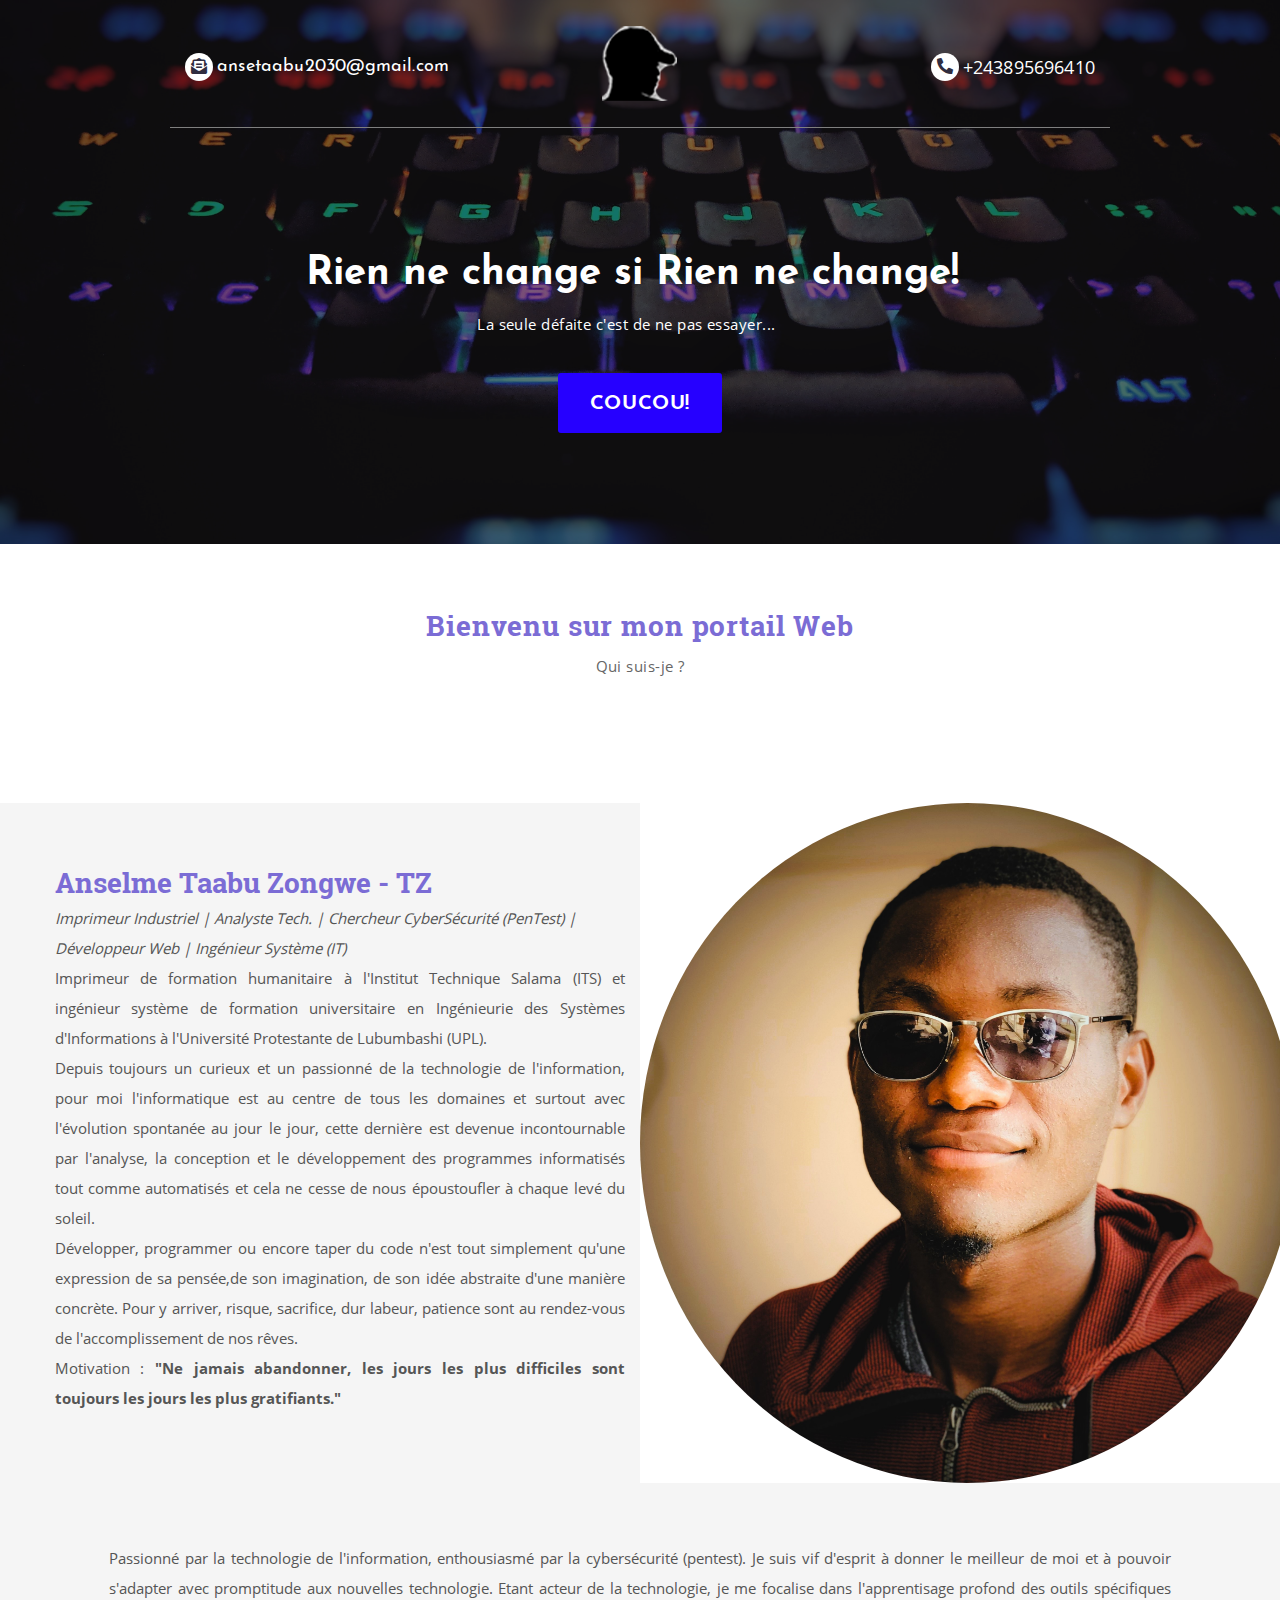
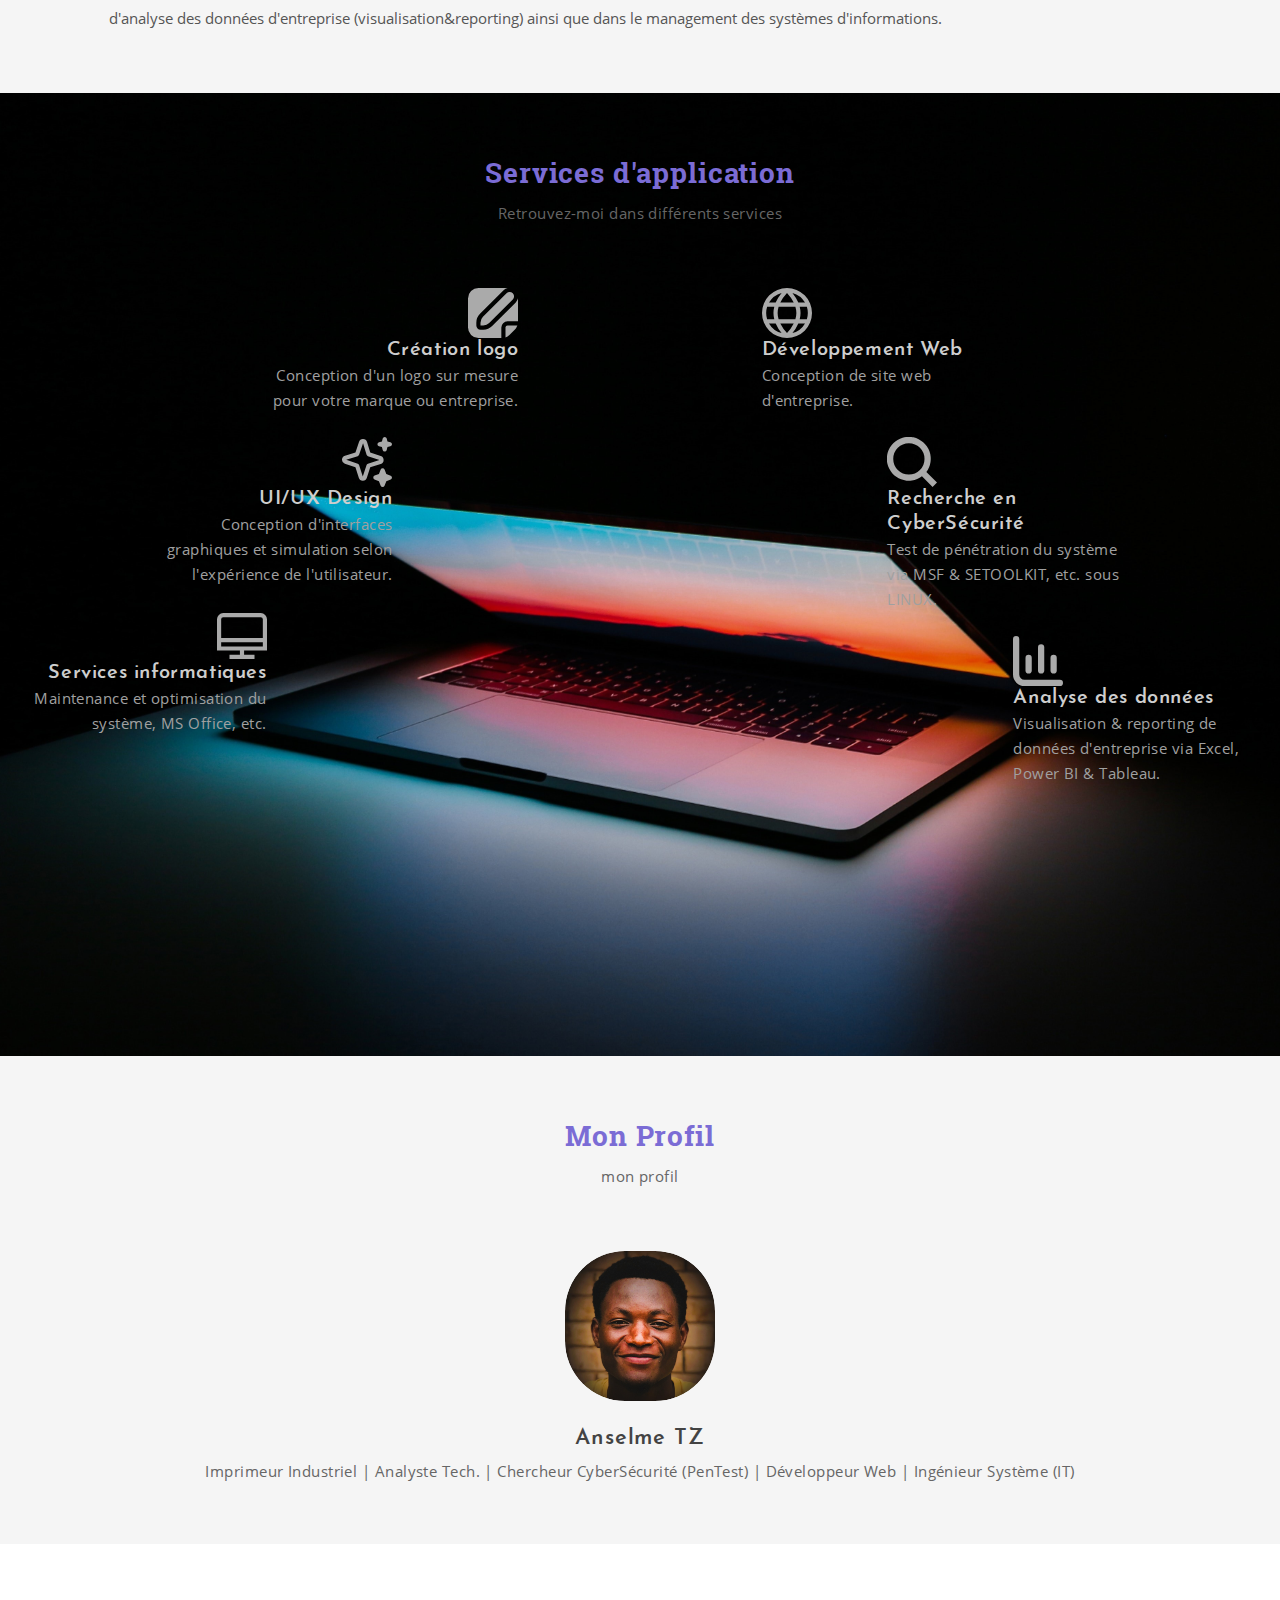
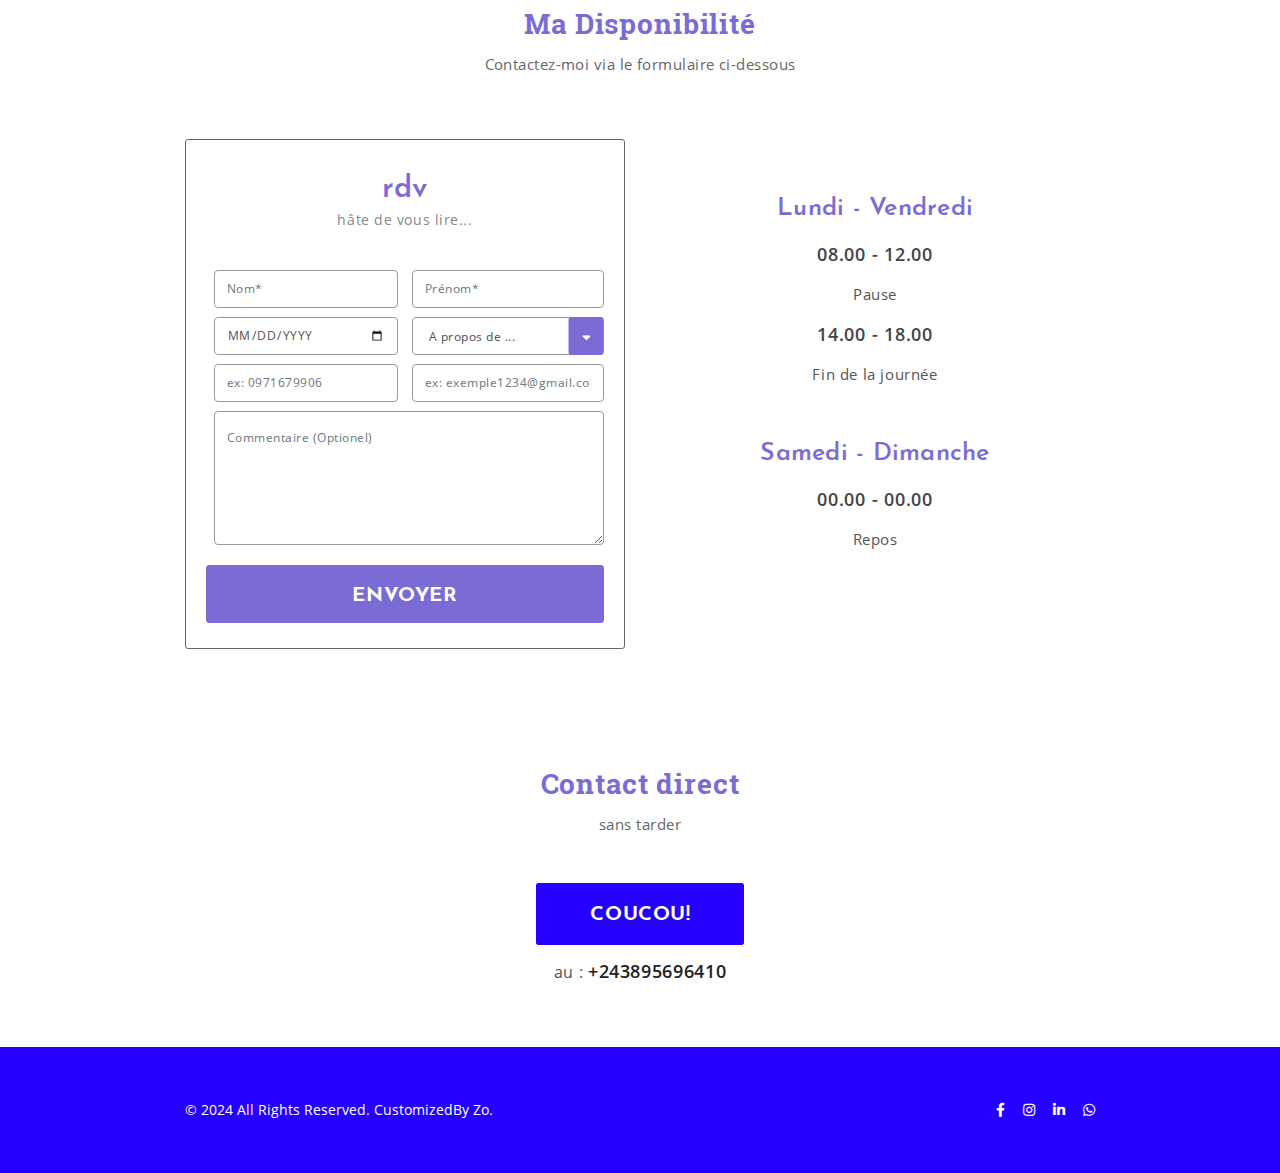
==== index.html @ 8c0de15d "Add files via upload" ====
<!doctype html>
<html lang="fr">
  <head>
    <!-- Required meta tags -->
    <meta charset="utf-8">
    <meta name="viewport" content="width=device-width, initial-scale=1, shrink-to-fit=no">
    <meta name="description" content="official website">

    <!-- Bootstrap CSS -->
    <link rel="stylesheet" type="text/css" href="bootstrap/css/bootstrap.min.css">
    <link rel="stylesheet" type="text/css" href="bootstrap/css/bootstrap-grid.css">

    <!--Stylesheet-->
    <link rel="stylesheet" type="text/css" href="css/normailze.css">
    <link rel="stylesheet" type="text/css" href="css/style.css">
    <link rel="stylesheet" type="text/css" href="css/responsive.css">

    <!--Font-->
    <link rel="stylesheet" type="text/css" href="font/web-font.css">
    <link href="https://cdnjs.cloudflare.com/ajax/libs/font-awesome/5.10.2/css/all.min.css" rel="stylesheet">

    <!-- TOP ICON (barre d_adresse) -->
    <link rel="icon" type="img/png" href="img/logo1.jpeg">

    <title>Anselme.TZ | Mon Portail</title>
  </head>
  <body>
    <div class="main-container yoga-template">
      <!--BANNIERE-->
      <div class="banner">
        <div class="banner-overlay"></div>
        <div class="inside-container top-bar">
          <div class="row">
            <div class="col-md-4 top-bar-left order-2 order-md-12">
              <i class="fas fa-envelope-open-text"></i> 
              <a href="mailto:ansetaabu2030@gmail.com">ansetaabu2030@gmail.com</a>
            </div>    
            <div class="col-md-4 logo order-1 order-md-12">
              <img class="logo-img" src="img/logo2.png" alt="">
            </div> 
            <div class="col-md-4 top-bar-right order-3 order-md-12">
              <i class="fas fa-phone-alt"></i> 
              <a href="tel:+243895696410">+243895696410</a>
            </div>       
          </div>      
        </div>
        <div class="inside-container banner-content">
          <div class="row">
            <div class="col-12 content-col">
              <h1 class="site-title">Rien ne change si Rien ne change!</h1>
              <p class="site-title-desc">La seule défaite c'est de ne pas essayer...</p>
              <a class="banner-btn" href="coucou-page.html">CouCou!</a>
            </div>
          </div>
        </div>
      </div>
      <!--INTRO-->
      <div class="inside-container service-section">
        <div class="row sections-detail">
          <div class="col-12">
            <h2 class="section-title">Bienvenu sur mon portail Web</h2>
            <p class="section-title-desc">Qui suis-je ?</p>
          </div>
        </div>
        <!--div class="row service-detail">
         
            <div class="col-lg-4">
              <svg version="1.1" class="service-detail-img" id="Layer_1" xmlns="http://www.w3.org/2000/svg" xmlns:xlink="http://www.w3.org/1999/xlink" x="0px" y="0px"
                         viewBox="0 0 90 65" style="enable-background:new 0 0 90 65;" xml:space="preserve">
                      <g id="Icon_3_">
                        <g>
                          <path style="fill-rule:evenodd;clip-rule:evenodd;fill:#FE86D4;" d="M76.92,39.764c-0.337,0-4.672-3.362-9.909-6.196
                            c2.071-6.184,2.881-12.203,2.881-12.646c0.37-0.369,0-1.108-0.37-1.478c-0.37-0.369-0.74-0.369-1.479-0.369
                            c-0.348,0.347-9.207,1.352-16.416,4.544c-2.682-4.936-5.582-8.782-5.778-8.978c-0.74-0.739-2.219-0.739-2.959,0
                            c-0.2,0.396-3.17,4.323-5.881,9.295c-7.187-3.195-15.964-4.492-16.312-4.492c-0.37-0.369-1.11,0-1.479,0.37
                            c-0.37,0.369-0.37,0.739-0.37,1.478c0,0.428,0.747,6.037,2.659,11.977c-5.763,2.889-10.076,6.495-10.427,6.495
                            c-0.37,0.369-0.74,0.739-0.74,1.478c0,0.739,0.37,1.108,0.74,1.478c0.74,0.369,13.686,10.344,22.933,10.344
                            c4.701,0,7.979-1.411,9.798-4.064h0.47c1.964,2.653,5.001,4.064,9.706,4.064c9.247,0,22.563-9.975,22.933-10.344
                            c0.37-0.37,0.74-0.739,0.74-1.478C77.66,40.503,77.29,40.134,76.92,39.764z M65.823,23.139c-0.74,4.803-2.959,14.408-7.398,18.842
                            c-1.539,1.537-2.815,2.346-3.921,2.741c1.036-1.685,1.701-3.949,1.701-7.175c0-3.318-1.295-7.16-2.967-10.74
                            C57.512,24.765,62.846,23.801,65.823,23.139z M35.344,27.24c-1.59,3.44-2.811,7.094-2.811,10.307c0,3.506,0.762,5.919,1.968,7.633
                            c-1.165-0.355-2.519-1.164-4.187-2.83c-4.439-4.064-6.658-14.039-7.398-18.842C25.879,24.166,30.887,25.411,35.344,27.24z
                             M34.379,49.37c-5.915,0-14.422-5.542-18.491-8.128c1.805-1.201,4.346-2.649,7.021-4.138c1.254,3.019,2.833,5.856,4.816,7.832
                            C30.314,47.522,33.273,49,35.862,49c0.877,0,1.953-0.299,2.926-0.761c0.196,0.063,0.388,0.126,0.588,0.177
                            C38.307,48.974,36.743,49.37,34.379,49.37z M44.37,44.937c-4.809,0-8.138-0.37-8.138-7.758c0-5.911,5.548-14.408,8.138-18.472
                            c2.589,4.064,8.138,12.561,8.138,18.472C52.507,44.567,49.178,44.937,44.37,44.937z M53.617,49.37
                            c-2.193,0-3.628-0.34-4.642-0.835c0.503-0.118,0.995-0.266,1.465-0.443c0.84,0.322,1.705,0.54,2.437,0.54
                            c2.589,0,5.179-1.109,8.138-4.064c1.861-1.858,3.362-4.474,4.579-7.285c2.719,1.426,5.075,2.808,6.518,3.96
                            C68.412,43.828,59.535,49.37,53.617,49.37z"/>
                        </g>
                      </g>
                      </svg>
              <a href="#"><h3 class="service-title">Choose the class</h3></a>
              <p class="service-desc">It va esser tam simplic quam Occidental in fact, it va esser Occidental.</p>
          </div>
          <div class="col-lg-4">
            <svg version="1.1" class="service-detail-img" id="Layer_1" xmlns="http://www.w3.org/2000/svg" xmlns:xlink="http://www.w3.org/1999/xlink" x="0px" y="0px"
               viewBox="0 0 90 65" style="enable-background:new 0 0 90 65;" xml:space="preserve">
            <g id="Icon_4_">
              <g>
                <path style="fill-rule:evenodd;clip-rule:evenodd;fill:#FE86D4;" d="M65.393,41.745c-0.073,0-23.313,0-23.313,0L26.667,28.974
                  v-3.708c0-1.309-1.066-2.351-2.351-2.351c-1.309,0-2.351,1.066-2.351,2.351V53.79c0,1.309,1.066,2.351,2.351,2.351
                  c1.309,0,2.351-1.066,2.351-2.351V35.081l13.062,10.833c0.412,0.339,0.945,0.557,1.502,0.557h21.786v7.319
                  c0,1.309,1.066,2.351,2.351,2.351c1.309,0,2.351-1.066,2.351-2.351v-9.694C67.743,42.812,66.677,41.745,65.393,41.745z
                   M27.83,22.527c2.229,0.049,4.12-1.696,4.168-3.926c0.048-2.23-1.745-4.071-3.999-4.12c-2.254-0.048-4.12,1.697-4.168,3.926
                  C23.783,20.637,25.577,22.479,27.83,22.527z M28.994,23.981c-0.194,0.218-0.339,0.46-0.436,0.727
                  c-0.388,0.751-0.557,2.06,0.582,3.078L42.08,39.128c0.436,0.364,2.181,1.139,3.999,0.145c2.666-1.478,10.469-6.301,10.469-6.301
                  l7.125,6.786c0.872,0.824,2.254,0.8,3.078-0.073c0.824-0.872,0.8-2.254-0.073-3.078l-8.336-7.925
                  c-0.703-0.679-1.769-0.8-2.617-0.291l-9.306,5.574c-0.048-0.048-0.097-0.097-0.17-0.145L34.664,24.66l3.902-4.435
                  c0.63,0.242,1.309,0.364,2.011,0.364c3.247,0,5.865-2.617,5.865-5.865c0-3.248-2.617-5.865-5.865-5.865
                  c-3.247,0-5.865,2.617-5.865,5.865c0,0.8,0.17,1.551,0.46,2.254L28.994,23.981z M40.577,12.882c1.018,0,1.842,0.824,1.842,1.842
                  s-0.824,1.842-1.842,1.842c-1.018,0-1.842-0.824-1.842-1.842S39.584,12.882,40.577,12.882z"/>
              </g>
            </g>
            </svg>
            <a href="#"><h3 class="service-title">Workout Routines</h3></a>
            <p class="service-desc">It va esser tam simplic quam Occidental A un gleso va semblar simplificat.</p>
          </div>
          <div class="col-lg-4">
            <svg version="1.1" class="service-detail-img" id="Layer_1" xmlns="http://www.w3.org/2000/svg" xmlns:xlink="http://www.w3.org/1999/xlink" x="0px" y="0px"
               viewBox="0 0 90 65" style="enable-background:new 0 0 90 65;" xml:space="preserve">
            <g id="Icon_5_">
              <g>
                <path style="fill-rule:evenodd;clip-rule:evenodd;fill:#FE86D4;" d="M73.807,31.482H53.889c-0.69,0,0-0.638,0-0.638l-0.007-0.002
                  c0.315-0.291,0.561-0.559,0.741-0.764c3.18-4.2,0.47-10.455,0.054-11.352c-1.486-2.617-3.294-4.055-5.108-4.788
                  c-0.141-0.052-0.278-0.1-0.442-0.171c-0.818-0.302-1.771-0.591-2.825-0.808c-4.616-0.69-8.99,1.472-9.028,1.491
                  c-3.991,2.281-14.17,8.277-18.715,12.622c-0.222,0.208-0.44,0.424-0.651,0.652c-0.167,0.177-0.32,0.348-0.464,0.517
                  c-0.038,0.047-0.079,0.088-0.115,0.135c-0.135,0.165-0.261,0.328-0.373,0.485l0.031-0.013c-0.89,1.219-1.619,2.665-2.067,4.415
                  c-1.441,4.545,0.106,14.695,8.643,17.896c0.378,0.125,2.029,0.61,4.509,0.61h23.381c0.81-0.031,2.752-0.297,4.618-1.962
                  c0-0.002,0-0.002,0.003-0.004l17.4-15.578l0.498-0.446C76.441,31.566,73.807,31.482,73.807,31.482z M37.499,18.076
                  c0.056-0.033,8.455-4.878,12.948,0.829c0.593,0.821,1.215,1.823,1.695,2.909c0.046,0.157,1.35,4.826-0.808,7.232
                  c-0.021,0.021-0.037,0.046-0.058,0.065c-0.048,0.052-0.109,0.096-0.159,0.144c-0.189,0.177-0.389,0.354-0.613,0.523l-9.391,7.026
                  c0.226-4.088-1.45-8.173-2.297-9.533c-2.171-3.144-5.231-4.185-7.106-4.532c-0.584-0.102-1.678-0.122-1.678-0.122L37.499,18.076z
                   M67.862,35.813l-12.23,11.127c-1.897,1.723-3.909,2.027-4.804,2.07H27.525c-1.828,0-3.754-0.677-3.928-0.738
                  c-0.569-0.276-1.169-0.601-1.775-0.99c-6.676-4.279-4.672-12.448-4.347-13.615c0.007-0.019,0.011-0.037,0.018-0.057
                  c0.015-0.057,0.028-0.095,0.028-0.095l-0.002-0.001c1.435-4.548,4.818-7.862,11.184-8.055c0.795,0.015,3.099,0.203,5.148,1.757
                  c0.505,0.412,1.008,0.895,1.502,1.48c0.977,1.263,3.243,4.942,2.211,9.195c-0.831,2.789-2.038,3.994-3.701,5.115
                  c-1.665,1.123-4.966,2.156-8.067,0.258c-1.807-1.238-3.184-3.361-2.927-6.18c0.259-2.817,3.158-4.856,5.74-4.252
                  c2.584,0.603,4.106,4.481,1.32,6.034c-1.312,0.558-2.105,0.227-2.625-0.485l-0.001,0.004c0,0-0.747-0.696-1.695-0.266
                  c-0.938,0.428-0.637,1.764-0.633,1.787c1.023,1.506,2.989,2.632,5.936,1.591c0.679-0.239,1.232-0.614,1.691-1.066h0.007
                  c0,0,0.045-0.046,0.108-0.113c0.1-0.104,0.194-0.215,0.285-0.328c1.014-1.251,3.395-5.016-0.393-9.268
                  c-2.209-1.772-9.049-3.675-11.907,3.96c-0.106,0.252-0.201,0.511-0.283,0.784c-0.013,0.039-0.028,0.069-0.041,0.108
                  c0.003,0.002,0.003,0,0.005,0.002c-0.502,1.729-0.5,3.84,0.533,6.193c2.296,5.23,8.926,6.636,13.748,4.051
                  c0.874-0.468,1.665-1.047,2.368-1.713l-0.004,0.006l11.654-9.152c0,0,0.815-0.736,2.065-0.736h17.09
                  C69.5,34.224,68.059,35.629,67.862,35.813z"/>
              </g>
            </g>
            </svg>
            <a href="#"><h3 class="service-title">Yoga challenge</h3></a>
            <p class="service-desc">It va esser tam simplic quam Occidental A un gleso va semblar simplificat.</p>
          </div>
        </div-->
      </div>
      <!--A_PROPOS-->
      <div class="best-class-club">
        <div class="row best-class-sections-detail">
          <div class="col-lg-6 best-class-club-desc">
            <div class="row">
              <div class="col-lg-1"></div>
              <div class="col-lg-11 detail-col-club">
                <h2 class="club-section-title">Anselme Taabu Zongwe - TZ</h2>
                <p><i>Imprimeur Industriel | Analyste Tech. | Chercheur CyberSécurité (PenTest) | Développeur Web | Ingénieur Système (IT)</i></p>
                    <p style="text-align: justify;">Imprimeur de formation humanitaire à l'Institut Technique Salama (ITS) et ingénieur système de formation universitaire en Ingénieurie des Systèmes d'Informations à l'Université Protestante de Lubumbashi (UPL).
                    </p>
                    <p style="text-align: justify;">Depuis toujours un curieux et un passionné de la technologie de l'information, pour moi l'informatique est au centre de tous les domaines et surtout avec l'évolution spontanée au jour le jour, cette dernière est devenue incontournable par l'analyse, la conception et le développement des programmes informatisés tout comme automatisés et cela ne cesse de nous époustoufler à chaque levé du soleil.
                    </p>
                    <p style="text-align: justify;">Développer, programmer ou encore taper du code n'est tout simplement qu'une expression de sa pensée,de son imagination, de son idée abstraite d'une manière concrète. Pour y arriver, risque, sacrifice, dur labeur, patience sont au rendez-vous de l'accomplissement de nos rêves.
                    </p>
                    <p style="text-align: justify;">Motivation : <b>"Ne jamais abandonner, les jours les plus difficiles sont toujours les jours les plus gratifiants."</b>
                    </p>
              </div>
            </div>
          </div>
          <div class="col-lg-6 best-class-club-img">

          </div>
          <div class="col-lg-12 best-class-club-desc">
               <div class="row">
                    <div class="col-lg-1"></div>
                    <div class="col-lg-10">
                         <p style="text-align: justify;">Passionné par la technologie de l'information, enthousiasmé par la cybersécurité (pentest). Je suis vif d'esprit à donner le meilleur de moi et à pouvoir s'adapter avec promptitude aux nouvelles technologie. Etant acteur de la technologie, je me focalise dans l'apprentisage profond des outils spécifiques d'analyse des données d'entreprise (visualisation&reporting) ainsi que dans le management des systèmes d'informations.</p>
                    </div>
                    <div class="col-lg-1"></div>
               </div>
        </div>
      </div>
      <!--DOMAINES-->
      <div class="advantages-section">
        <div class="row sections-detail">
          <div class="col-12">
            <h2 class="section-title">Services d'application</h2>
            <p class="section-title-desc">Retrouvez-moi dans différents services</p>
          </div>
        </div>
        <div class="row advantages-detail">
          <div class="col-lg-5">
            <div class="row">
              <div class="col-12">
                <div class="advantages-detail-soul">
                  <div class="advantages-detail-img">
                    <svg version="1.1" xmlns="http://www.w3.org/2000/svg" xmlns:xlink="http://www.w3.org/1999/xlink" x="0px" y="0px" id="Filled" 
                    viewBox="0 0 24 24" width="512" height="512" style="enable-background:new 0 0 50 50;" xml:space="preserve">
                      <path style="fill-rule:evenodd;clip-rule:evenodd;fill:#aaaaaa;" d="M18,19v4.7a4.968,4.968,0,0,0,1.879-1.164l2.656-2.658A4.954,4.954,0,0,0,23.7,18H19A1,1,0,0,0,18,19Z"/>
                      <path style="fill-rule:evenodd;clip-rule:evenodd;fill:#aaaaaa;" d="M7.172,13.828A4,4,0,0,0,6,16.657V18H7.343a4,4,0,0,0,2.829-1.172L21.5,5.5a2.121,2.121,0,0,0-3-3Z"/>
                      <path style="fill-rule:evenodd;clip-rule:evenodd;fill:#aaaaaa;" d="M24,4.952a4.087,4.087,0,0,1-1.08,1.962L11.586,18.243A5.961,5.961,0,0,1,7.343,20H6a2,2,0,0,1-2-2V16.657a5.957,5.957,0,0,1,1.758-4.242L17.086,1.086A4.078,4.078,0,0,1,19.037,0c-.013,0-.024,0-.037,0H5A5.006,5.006,0,0,0,0,5V19a5.006,5.006,0,0,0,5,5H16V19a3,3,0,0,1,3-3h5V5C24,4.984,24,4.969,24,4.952Z"/>
                    </svg>
                  </div>
                  <a href="#"><h3 class="advantages-detail-title">Création logo</h3></a>
                  <p class="advantages-detail-desc">Conception d'un logo sur mesure pour votre marque ou entreprise.</p>
                </div> 
              </div>              
            </div>
            <div class="row">
              <div class="col-12">
                <div class="advantages-detail-health">
                  <div class="advantages-detail-img">
                    <svg version="1.1" xmlns="http://www.w3.org/2000/svg" xmlns:xlink="http://www.w3.org/1999/xlink" x="0px" y="0px" id="Layer_1" data-name="Layer 1" 
                      viewBox="0 0 24 24" width="512" height="512" style="enable-background:new 0 0 50 50;" xml:space="preserve">
                      <path style="fill-rule:evenodd;clip-rule:evenodd;fill:#aaaaaa;" d="M19.5,24a1,1,0,0,1-.929-.628l-.844-2.113-2.116-.891a1.007,1.007,0,0,1,.035-1.857l2.088-.791.837-2.092a1.008,1.008,0,0,1,1.858,0l.841,2.1,2.1.841a1.007,1.007,0,0,1,0,1.858l-2.1.841-.841,2.1A1,1,0,0,1,19.5,24ZM10,21a2,2,0,0,1-1.936-1.413L6.45,14.54,1.387,12.846a2.032,2.032,0,0,1,.052-3.871L6.462,7.441,8.154,2.387A1.956,1.956,0,0,1,10.108,1a2,2,0,0,1,1.917,1.439l1.532,5.015,5.03,1.61a2.042,2.042,0,0,1,0,3.872h0l-5.039,1.612-1.612,5.039A2,2,0,0,1,10,21Zm.112-17.977L8.2,8.564a1,1,0,0,1-.656.64L2.023,10.888l5.541,1.917a1,1,0,0,1,.636.643l1.77,5.53,1.83-5.53a1,1,0,0,1,.648-.648l5.53-1.769a.072.072,0,0,0,.02-.009L12.448,9.2a1,1,0,0,1-.652-.661Zm8.17,8.96h0ZM20.5,7a1,1,0,0,1-.97-.757l-.357-1.43L17.74,4.428a1,1,0,0,1,.034-1.94l1.4-.325L19.53.757a1,1,0,0,1,1.94,0l.354,1.418,1.418.355a1,1,0,0,1,0,1.94l-1.418.355L21.47,6.243A1,1,0,0,1,20.5,7Z"/>
                    </svg>
                  </div>
                  <a href="#"><h3 class="advantages-detail-title">UI/UX Design</h3></a>
                  <p class="advantages-detail-desc">Conception d'interfaces graphiques et simulation selon l'expérience de l'utilisateur.</p>
                </div>
              </div>              
            </div>
            <div class="row">
              <div class="col-12">
                <div class="advantages-detail-relax">
                  <div class="advantages-detail-img">
                    <svg version="1.1" xmlns="http://www.w3.org/2000/svg" xmlns:xlink="http://www.w3.org/1999/xlink" x="0px" y="0px" 
                      viewBox="0 0 24 24" width="512" height="512">
                      <g id="_01_align_center" data-name="01 align center" style="enable-background:new 0 0 50 50;" xml:space="preserve">
                        <path style="fill-rule:evenodd;clip-rule:evenodd;fill:#aaaaaa;" d="M24,19V4a3,3,0,0,0-3-3H3A3,3,0,0,0,0,4V19H11v2H6v2H18V21H13V19ZM3,3H21a1,1,0,0,1,1,1v9H2V4A1,1,0,0,1,3,3ZM2,15H22v2H2Z"/>
                      </g>
                    </svg>
                  </div>
                  <a href="#"><h3 class="advantages-detail-title">Services informatiques</h3></a>
                  <p class="advantages-detail-desc">Maintenance et optimisation du système, MS Office, etc.</p>
                </div>
              </div>              
            </div>
          </div>
          <div class="col-lg-2">
            <!--Middle-->
          </div>
          <div class="col-lg-5">
            <div class="row">
              <div class="col-12">
                <div class="advantages-detail-energy">
                  <div class="advantages-detail-img">
                    <svg xmlns="http://www.w3.org/2000/svg" version="1.1" xmlns:xlink="http://www.w3.org/1999/xlink" x="0px" y="0px" id="Filled" 
                      viewBox="0 0 24 24" width="512" height="512" style="enable-background:new 0 0 50 50;" xml:space="preserve">
                      <path style="fill-rule:evenodd;clip-rule:evenodd;fill:#aaaaaa;" d="M12,0A12,12,0,1,0,24,12,12.013,12.013,0,0,0,12,0Zm3.222,7H8.778A19.614,19.614,0,0,1,12,2.412,19.57,19.57,0,0,1,15.222,7Zm.8,2a10.211,10.211,0,0,1,.476,3,10.211,10.211,0,0,1-.476,3H7.976A10.211,10.211,0,0,1,7.5,12a10.211,10.211,0,0,1,.476-3ZM9.4,2.356A19.676,19.676,0,0,0,6.574,7H3.353A10.031,10.031,0,0,1,9.4,2.356ZM2,12a9.986,9.986,0,0,1,.461-3H5.9a12.016,12.016,0,0,0-.4,3,12.016,12.016,0,0,0,.4,3H2.461A9.986,9.986,0,0,1,2,12Zm1.353,5H6.574A19.676,19.676,0,0,0,9.4,21.644,10.031,10.031,0,0,1,3.353,17Zm5.425,0h6.444A19.614,19.614,0,0,1,12,21.588,19.57,19.57,0,0,1,8.778,17Zm5.827,4.644A19.676,19.676,0,0,0,17.426,17h3.221A10.031,10.031,0,0,1,14.605,21.644ZM22,12a9.986,9.986,0,0,1-.461,3H18.1a12.016,12.016,0,0,0,.4-3,12.016,12.016,0,0,0-.4-3h3.437A9.986,9.986,0,0,1,22,12ZM17.426,7a19.676,19.676,0,0,0-2.821-4.644A10.031,10.031,0,0,1,20.647,7Z"/>
                    </svg>
                  </div>
                  <a href="#"><h3 class="advantages-detail-title">Développement Web</h3></a>
                  <p class="advantages-detail-desc">Conception de site web d'entreprise.</p>
                </div>
              </div>              
            </div>
            <div class="row">
              <div class="col-12">
                <div class="advantages-detail-mind">
                  <div class="advantages-detail-img">
                    <svg xmlns="http://www.w3.org/2000/svg" version="1.1" xmlns:xlink="http://www.w3.org/1999/xlink" x="0px" y="0px" id="Isolation_Mode" 
                      data-name="Isolation Mode" viewBox="0 0 24 24" width="512" height="512" style="enable-background:new 0 0 50 50;" xml:space="preserve">
                      <path style="fill-rule:evenodd;clip-rule:evenodd;fill:#aaaaaa;" d="M18.9,16.776A10.539,10.539,0,1,0,16.776,18.9l5.1,5.1L24,21.88ZM10.5,18A7.5,7.5,0,1,1,18,10.5,7.507,7.507,0,0,1,10.5,18Z"/>
                    </svg>
                  </div>
                  <a href="#"><h3 class="advantages-detail-title">Recherche en CyberSécurité</h3></a>
                  <p class="advantages-detail-desc">Test de pénétration du système via MSF & SETOOLKIT, etc. sous LINUX.</p>
                </div>
              </div>              
            </div>
            <div class="row">
              <div class="col-12">
                <div class="advantages-detail-meditat">
                  <div class="advantages-detail-img">
                    <!--svg xmlns="http://www.w3.org/2000/svg" version="1.1" xmlns:xlink="http://www.w3.org/1999/xlink" x="0px" y="0px" 
                      id="Layer_1" data-name="Layer 1" viewBox="0 0 24 24" width="512" height="512" style="enable-background:new 0 0 50 50;" xml:space="preserve">
                      <path style="fill-rule:evenodd;clip-rule:evenodd;fill:#9486fe;" d="M23,22H5a3,3,0,0,1-3-3V1A1,1,0,0,0,0,1V19a5.006,5.006,0,0,0,5,5H23a1,1,0,0,0,0-2Z"/>
                      <path style="fill-rule:evenodd;clip-rule:evenodd;fill:#9486fe;" d="M6,20a1,1,0,0,0,1-1V12a1,1,0,0,0-2,0v7A1,1,0,0,0,6,20Z"/>
                      <path style="fill-rule:evenodd;clip-rule:evenodd;fill:#9486fe;" d="M10,10v9a1,1,0,0,0,2,0V10a1,1,0,0,0-2,0Z"/>
                      <path style="fill-rule:evenodd;clip-rule:evenodd;fill:#9486fe;" d="M15,13v6a1,1,0,0,0,2,0V13a1,1,0,0,0-2,0Z"/>
                      <path style="fill-rule:evenodd;clip-rule:evenodd;fill:#9486fe;" d="M20,9V19a1,1,0,0,0,2,0V9a1,1,0,0,0-2,0Z"/>
                      <path style="fill-rule:evenodd;clip-rule:evenodd;fill:#9486fe;" d="M6,9a1,1,0,0,0,.707-.293l3.586-3.586a1.025,1.025,0,0,1,1.414,0l2.172,2.172a3,3,0,0,0,4.242,0l5.586-5.586A1,1,0,0,0,22.293.293L16.707,5.878a1,1,0,0,1-1.414,0L13.121,3.707a3,3,0,0,0-4.242,0L5.293,7.293A1,1,0,0,0,6,9Z"/>
                    </svg-->
                    <svg xmlns="http://www.w3.org/2000/svg" version="1.1" xmlns:xlink="http://www.w3.org/1999/xlink" x="0px" y="0px" 
                      id="Bold" viewBox="0 0 24 24" width="512" height="512" style="enable-background:new 0 0 50 50;" xml:space="preserve">
                      <path style="fill-rule:evenodd;clip-rule:evenodd;fill:#aaaaaa;" d="M5.5,21A2.5,2.5,0,0,1,3,18.5V1.5A1.5,1.5,0,0,0,1.5,0h0A1.5,1.5,0,0,0,0,1.5v17A5.5,5.5,0,0,0,5.5,24h17A1.5,1.5,0,0,0,24,22.5h0A1.5,1.5,0,0,0,22.5,21Z"/>
                      <path style="fill-rule:evenodd;clip-rule:evenodd;fill:#aaaaaa;" d="M19.5,18A1.5,1.5,0,0,0,21,16.5v-6a1.5,1.5,0,0,0-3,0v6A1.5,1.5,0,0,0,19.5,18Z"/>
                      <path style="fill-rule:evenodd;clip-rule:evenodd;fill:#aaaaaa;" d="M7.5,18A1.5,1.5,0,0,0,9,16.5v-6a1.5,1.5,0,0,0-3,0v6A1.5,1.5,0,0,0,7.5,18Z"/>
                      <path style="fill-rule:evenodd;clip-rule:evenodd;fill:#aaaaaa;" d="M13.5,18A1.5,1.5,0,0,0,15,16.5V5.5a1.5,1.5,0,0,0-3,0v11A1.5,1.5,0,0,0,13.5,18Z"/>
                    </svg>
                  </div>
                  <a href="#"><h3 class="advantages-detail-title">Analyse des données</h3></a>
                  <p class="advantages-detail-desc">Visualisation & reporting de données d'entreprise via Excel, Power BI & Tableau.</p>
                </div>
              </div>              
            </div>
          </div>
        </div>
      </div>
      <!--IF_NECESSARY-->
      <div class="yogaPlace-section">
        <div class="row sections-detail">
          <div class="col-12">
            <h2 class="section-title">Mon Profil</h2>
            <p class="section-title-desc">mon profil</p>
          </div>
        </div>
        <div class="inside-container ">
          <div class="row yogaPlace-col">
            <div class="col-lg-12">
              <div class="yogaPlace-img">
                <img src="img/img-pro.jpg" class="yogaPlace-in-img" alt="">
              </div>              
              <a href="#"><h3 class="yogaPlace-title">Anselme TZ</h3></a>
              <p class="yogaPlace-desc">Imprimeur Industriel | Analyste Tech. | Chercheur CyberSécurité (PenTest) | Développeur Web | Ingénieur Système (IT)</p>
            </div>
          </div>
        </div>
      </div>
      <!--FORMULAIRE-->
      <div class="inside-container contact-section">
        <div class="row sections-detail">
          <div class="col-12">
            <h2 class="section-title">Ma Disponibilité</h2>
            <p class="section-title-desc">Contactez-moi via le formulaire ci-dessous</p>
          </div>
        </div>
        <div class="row">
          <div class="col-lg-6">
            <div class="appointment">
              <h2 class="appointment-title">rdv</h2>
              <p class="appointment-desc">hâte de vous lire...</p>
               <form action="#" class="appointment-form">
                  <div class="row">
                    <div class="col-lg-6 appointment-form-col-left">                              
                      <input type="text" class="form-control appointment-form-input" placeholder="Nom*" required="">
                    </div>
                    <div class="col-lg-6 appointment-form-col-right">                              
                      <input type="text" class="form-control appointment-form-input" placeholder="Prénom*" required="">
                    </div>
                    <div class="col-lg-6 appointment-form-col-left">
                      <input type="date" class="form-control appointment-form-input data-input">
                    </div>
                    <div class="col-lg-6 box-select appointment-form-col-right">
                      <select name="gender" class="form-control appointment-form-input" >
                        <option value="choose-class">A propos de ...</option>
                        <option value="class-1">Conception Logo</option>
                        <option value="class-2">Conception site Web</option>
                        <option value="class-3">Services Informatiques</option>
                        <option value="class-3">Autres</option>
                      </select>
                     </div>
                    <div class="col-lg-6 appointment-form-col-left">
                      <input type="tel" class="form-control appointment-form-input" placeholder="ex: 0971679906" required="" value="" size="10" maxlength="10">
                    </div>
                    <div class="col-lg-6 appointment-form-col-right">
                      <input type="email" class="form-control appointment-form-input" placeholder="ex: exemple1234@gmail.com" required="">
                    </div>
                    <div class="col-12 appointment-form-col-left">
                      <textarea class="form-control appointment-form-text" id="exampleFormControlTextarea1" rows="3" placeholder="Commentaire (Optionel)"></textarea>
                    </div>
                    <div class="col-12 appointment-form-col-right">
                      <button type="submit"  class="appointment-form-btn"  value="">Envoyer</button>                              
                    </div>
                  </div>
               </form>
            </div> 
          </div>
          <div class="col-lg-6 open-time">
            <div class="weekdays">
              <h3 class="open-time-title">Lundi - Vendredi</h3>
              <p class="open-time-clock">08.00 - 12.00</p>
              <p class="open-time-course">Pause</p>
              <p class="open-time-clock">14.00 - 18.00</p>
              <p class="open-time-course">Fin de la journée</p>
            </div>
            <div class="weekends">
              <h3 class="open-time-title">Samedi - Dimanche</h3>
              <p class="open-time-clock">00.00 - 00.00</p>
              <p class="open-time-course">Repos</p>
            </div>
          </div>
        </div>
      </div>
      <!--IF_NECESSARY-->
       <!--div class="trainer-section">
        <div class="row sections-detail">
          <div class="col-12">
            <h2 class="section-title">Expert Trainers</h2>
            <p class="section-title-desc">At solmen li esser necessi uniform grammatica, pronunciation</p>
          </div>
        </div>
        <div class="inside-container">
          <div class="row trainer-col">
            <div class="col-lg-3">
              <div class="trainer-img">
                <img src="img/fig-nelson.jpg" class="trainer-in-img" alt="">
              </div>              
              <a href="#"><h3 class="trainer-title">Fig Nelson</h3></a>
              <p class="trainer-desc">Trainer</p>
            </div>
            <div class="col-lg-3">
              <div class="trainer-img">
                <img src="img/jason-response.jpg" class="trainer-in-img" alt="">
              </div>
              <a href="#"><h3 class="trainer-title">Jason Response</h3></a>
              <p class="trainer-desc">Yoga Basic</p>
            </div>
            <div class="col-lg-3">
              <div class="trainer-img">
                <img src="img/eric-widget.jpg" class="trainer-in-img" alt="">
              </div>
              <a href="#"><h3 class="trainer-title">Eric Widget</h3></a>
              <p class="trainer-desc">Kundalm</p>
            </div>
            <div class="col-lg-3">
              <div class="trainer-img">
                <img src="img/lance-begrol.jpg" class="trainer-in-img" alt="">
              </div>
              <a href="#"><h3 class="trainer-title">Lance Bogrol</h3></a>
              <p class="trainer-desc">Healthy Recipes</p>
            </div>
          </div>
        </div>
      </div-->
      <!---->
      <div class="inside-container join-us-section">
        <div class="row sections-detail">
          <div class="col-12">
            <h2 class="section-title">Contact direct</h2>
            <p class="section-title-desc">sans tarder</p>
          </div>
        </div>
        <div class="row">
          <div class="col-12">
            <a href="coucou-page.html" class="join-us-btn">CouCou!</a>
            <p class="join-us-call">au : <a href="tel:+243895696410" class="join-us-phone-nr">+243895696410</a></p>
          </div>
        </div>
      </div>
      <!--Copyright-->
      <footer class="footer">
        <div class="copyright">
          <div class="inside-container">
            <div class="row">
              <div class="col-md-6 order-2 order-md-12">
                <p>&copy; 2024 All Rights Reserved. CustomizedBy <a href="#" class="created-by">Zo.</a></p>
              </div>
              <div class="col-md-6 social order-1 order-md-12">                
                <a href="#"><i class="fab fa-facebook-f"></i></a>
                <a href="#"><i class="fab fa-instagram"></i></a>
                <a href="#"><i class="fab fa-linkedin-in"></i></a>
                <a href="#"><i class="fab fa-whatsapp"></i></a>
              </div>
            </div>
          </div>
        </div>
      </footer>
    </div>    
    <!-- Optional JavaScript -->
    <!-- jQuery first, then Popper.js, then Bootstrap JS -->
    <script src="https://code.jquery.com/jquery-3.3.1.slim.min.js" integrity="sha384-q8i/X+965DzO0rT7abK41JStQIAqVgRVzpbzo5smXKp4YfRvH+8abtTE1Pi6jizo" crossorigin="anonymous"></script>
    <script src="https://cdnjs.cloudflare.com/ajax/libs/popper.js/1.14.7/umd/popper.min.js" integrity="sha384-UO2eT0CpHqdSJQ6hJty5KVphtPhzWj9WO1clHTMGa3JDZwrnQq4sF86dIHNDz0W1" crossorigin="anonymous"></script>
    <script src="bootstrap/js/bootstrap.min.js"></script>
  </body>
</html>
---- css/normailze.css ----
/*! normalize.css v8.0.1 | MIT License | github.com/necolas/normalize.css */

/* Document
   ========================================================================== */

/**
 * 1. Correct the line height in all browsers.
 * 2. Prevent adjustments of font size after orientation changes in iOS.
 */

html {
  line-height: 1.15; /* 1 */
  -webkit-text-size-adjust: 100%; /* 2 */
}

/* Sections
   ========================================================================== */

/**
 * Remove the margin in all browsers.
 */

body {
  margin: 0;
}

/**
 * Render the `main` element consistently in IE.
 */

main {
  display: block;
}

/**
 * Correct the font size and margin on `h1` elements within `section` and
 * `article` contexts in Chrome, Firefox, and Safari.
 */

h1 {
  font-size: 2em;
  margin: 0.67em 0;
}

/* Grouping content
   ========================================================================== */

/**
 * 1. Add the correct box sizing in Firefox.
 * 2. Show the overflow in Edge and IE.
 */

hr {
  box-sizing: content-box; /* 1 */
  height: 0; /* 1 */
  overflow: visible; /* 2 */
}

/**
 * 1. Correct the inheritance and scaling of font size in all browsers.
 * 2. Correct the odd `em` font sizing in all browsers.
 */

pre {
  font-family: monospace, monospace; /* 1 */
  font-size: 1em; /* 2 */
}

/* Text-level semantics
   ========================================================================== */

/**
 * Remove the gray background on active links in IE 10.
 */

a {
  background-color: transparent;
}

/**
 * 1. Remove the bottom border in Chrome 57-
 * 2. Add the correct text decoration in Chrome, Edge, IE, Opera, and Safari.
 */

abbr[title] {
  border-bottom: none; /* 1 */
  text-decoration: underline; /* 2 */
  text-decoration: underline dotted; /* 2 */
}

/**
 * Add the correct font weight in Chrome, Edge, and Safari.
 */

b,
strong {
  font-weight: bolder;
}

/**
 * 1. Correct the inheritance and scaling of font size in all browsers.
 * 2. Correct the odd `em` font sizing in all browsers.
 */

code,
kbd,
samp {
  font-family: monospace, monospace; /* 1 */
  font-size: 1em; /* 2 */
}

/**
 * Add the correct font size in all browsers.
 */

small {
  font-size: 80%;
}

/**
 * Prevent `sub` and `sup` elements from affecting the line height in
 * all browsers.
 */

sub,
sup {
  font-size: 75%;
  line-height: 0;
  position: relative;
  vertical-align: baseline;
}

sub {
  bottom: -0.25em;
}

sup {
  top: -0.5em;
}

/* Embedded content
   ========================================================================== */

/**
 * Remove the border on images inside links in IE 10.
 */

img {
  border-style: none;
}

/* Forms
   ========================================================================== */

/**
 * 1. Change the font styles in all browsers.
 * 2. Remove the margin in Firefox and Safari.
 */

button,
input,
optgroup,
select,
textarea {
  font-family: inherit; /* 1 */
  font-size: 100%; /* 1 */
  line-height: 1.15; /* 1 */
  margin: 0; /* 2 */
}

/**
 * Show the overflow in IE.
 * 1. Show the overflow in Edge.
 */

button,
input { /* 1 */
  overflow: visible;
}

/**
 * Remove the inheritance of text transform in Edge, Firefox, and IE.
 * 1. Remove the inheritance of text transform in Firefox.
 */

button,
select { /* 1 */
  text-transform: none;
}

/**
 * Correct the inability to style clickable types in iOS and Safari.
 */

button,
[type="button"],
[type="reset"],
[type="submit"] {
  -webkit-appearance: button;
}

/**
 * Remove the inner border and padding in Firefox.
 */

button::-moz-focus-inner,
[type="button"]::-moz-focus-inner,
[type="reset"]::-moz-focus-inner,
[type="submit"]::-moz-focus-inner {
  border-style: none;
  padding: 0;
}

/**
 * Restore the focus styles unset by the previous rule.
 */

button:-moz-focusring,
[type="button"]:-moz-focusring,
[type="reset"]:-moz-focusring,
[type="submit"]:-moz-focusring {
  outline: 1px dotted ButtonText;
}

/**
 * Correct the padding in Firefox.
 */

fieldset {
  padding: 0.35em 0.75em 0.625em;
}

/**
 * 1. Correct the text wrapping in Edge and IE.
 * 2. Correct the color inheritance from `fieldset` elements in IE.
 * 3. Remove the padding so developers are not caught out when they zero out
 *    `fieldset` elements in all browsers.
 */

legend {
  box-sizing: border-box; /* 1 */
  color: inherit; /* 2 */
  display: table; /* 1 */
  max-width: 100%; /* 1 */
  padding: 0; /* 3 */
  white-space: normal; /* 1 */
}

/**
 * Add the correct vertical alignment in Chrome, Firefox, and Opera.
 */

progress {
  vertical-align: baseline;
}

/**
 * Remove the default vertical scrollbar in IE 10+.
 */

textarea {
  overflow: auto;
}

/**
 * 1. Add the correct box sizing in IE 10.
 * 2. Remove the padding in IE 10.
 */

[type="checkbox"],
[type="radio"] {
  box-sizing: border-box; /* 1 */
  padding: 0; /* 2 */
}

/**
 * Correct the cursor style of increment and decrement buttons in Chrome.
 */

[type="number"]::-webkit-inner-spin-button,
[type="number"]::-webkit-outer-spin-button {
  height: auto;
}

/**
 * 1. Correct the odd appearance in Chrome and Safari.
 * 2. Correct the outline style in Safari.
 */

[type="search"] {
  -webkit-appearance: textfield; /* 1 */
  outline-offset: -2px; /* 2 */
}

/**
 * Remove the inner padding in Chrome and Safari on macOS.
 */

[type="search"]::-webkit-search-decoration {
  -webkit-appearance: none;
}

/**
 * 1. Correct the inability to style clickable types in iOS and Safari.
 * 2. Change font properties to `inherit` in Safari.
 */

::-webkit-file-upload-button {
  -webkit-appearance: button; /* 1 */
  font: inherit; /* 2 */
}

/* Interactive
   ========================================================================== */

/*
 * Add the correct display in Edge, IE 10+, and Firefox.
 */

details {
  display: block;
}

/*
 * Add the correct display in all browsers.
 */

summary {
  display: list-item;
}

/* Misc
   ========================================================================== */

/**
 * Add the correct display in IE 10+.
 */

template {
  display: none;
}

/**
 * Add the correct display in IE 10.
 */

[hidden] {
  display: none;
}
---- css/style.css ----
* {
	margin: 0;
	padding: 0;
}
body {
	width: 100%;
	height: auto;
	background-color: #fff;
	font-family: 'Open Sans', sans-serif;
	color: #555;
	font-size: 15px;
	line-height: 30px;
	font-weight: normal;
	text-align: left;
}
h1,h2,h3,
h4,h5,h6 {
	font-size: inherit;
	line-height: inherit;
	font-family: 'Josefin Sans', sans-serif;	
}
h1,h2,h3,
h4,h5,h6,p,ul,li,a,span {
	margin:0;
}
a {
	text-decoration: none;
	color:#555;
	cursor: pointer;
}
.main-container {
	max-width: 1920px;
	width: 100%;
	height: auto;
	margin: 0 auto;
	overflow: hidden;	
}
.inside-container {
	max-width: 940px;
	width: 100%;
	height: auto;
	margin: 0 auto;
	padding: 0 15px;
}
.sections-detail {
	margin: 0 0 55px;
}
.section-title {
	font-family: 'Roboto Slab', serif;
	font-size: 28px;
	line-height: 40px;
	letter-spacing: 0.84px;
	font-weight: 700;
	color: #7b6cd5;
	text-align: center;
}
.section-title-desc {
	font-size: 15px;
	line-height: 40px;
	font-weight: 400;
	letter-spacing: 0.45px;
	color: #666;
	text-align: center;
}
/*Banner*/
.yoga-template .banner {
	background-image: url(../img/image2.jpg);
	background-repeat: no-repeat; 
	background-size: cover;
	background-position: center center;
	width: 100%;
	height: auto;
	color:#fff;
	position: relative;
}
.yoga-template .banner .banner-overlay {
	position: absolute;
	top: 0;
    width: 100%;
    height: 100%;
    max-width: 1920px;
    background-color: rgba(0,0,0,.5);
    z-index: 2;
}
.yoga-template .banner .top-bar{
	padding:26px 15px; 
	border-bottom: 1px solid #fff;
}
.yoga-template .banner .top-bar-left ,
.top-bar-right {
	padding-top: 24px;	
	z-index: 3;
}
.yoga-template .banner .top-bar-left a {
	color:#fff;
	font-size: 18px;
	letter-spacing: 0.18px;
	font-family: 'Josefin Sans', sans-serif;
	font-weight: 400;
	vertical-align: middle
}
.yoga-template .banner .logo {
	text-align: center;
	z-index: 3;
}
.yoga-template .banner .top-bar-right {
	text-align: right;
}
.yoga-template .banner .top-bar-right a {
	font-family: 'Open Sans', sans-serif;
	color:#fff;
	font-size: 18px;
	letter-spacing: 0.18px;
	font-weight: 400;
	vertical-align: middle
}
.yoga-template .banner .top-bar-left a:hover,
.yoga-template .banner .top-bar-right a:hover{
	color:#8c86fe;
	text-decoration: none;
}
.yoga-template .banner .top-bar-left i,
.top-bar-right i {
	font-size: 16px;
    background-color: #fff;
    width: 28px;
    height: 28px;
    border-radius: 50%;
    text-align: center;
    color: #302d40;
    vertical-align: middle;
    padding-top: 5px;
}
.yoga-template .banner .banner-content {
	padding: 126px 15px;
}
.yoga-template .banner .banner-content .content-col {
	text-align: center;
	z-index: 3;
}
.yoga-template .banner .banner-content .site-title {
	font-family: 'Josefin Sans', sans-serif;
	font-size: 40px;
	line-height: 40px;
	font-weight: 700;
	margin-bottom: 18px;
	padding-right: 15px;
}
.yoga-template .banner .banner-content .site-title-desc {
	font-size: inherit;
	line-height: 25px;
	letter-spacing: 0.45px;
	margin-bottom: 51px;
	width: 97%;
}
.yoga-template .banner .banner-content a.banner-btn {
	font-family: 'Josefin Sans', sans-serif;
	font-size: 20px;
	line-height: 25px;
	letter-spacing: 0.6px;
	font-weight: 700;
	padding: 21px 32px 19px;
	background-color: #2600ff;
	color:#fff;
	border-radius: 3px;
	text-transform: uppercase;
}
.yoga-template .banner .banner-content a.banner-btn:hover {
	text-decoration: none;
	color: #7b6cd5;
}
/*Service*/
.yoga-template .service-section {
	padding: 62px 15px;
}
.yoga-template .service-section .service-detail {
	text-align: center;
}
.yoga-template .service-section .service-detail a:hover {
	text-decoration: none;
}
.yoga-template .service-section .service-detail a:hover .service-title{
	text-decoration: none;
	color: #9286fe;
}
.yoga-template .service-section .service-title {
	font-family: 'Josefin Sans', sans-serif;
	font-size: 25px;
	line-height: 40px;
	font-weight: 700;
	letter-spacing: 0.75px;
	color: #000;
	margin-bottom: 15px;
}
.yoga-template .service-section .service-desc {
	font-family: inherit;
	font-size: inherit;
	line-height: 25px;
	font-weight: 400;
	letter-spacing: 0.40px;
}
.yoga-template .service-section .service-detail-img {
	max-width: 90px;
 	height: auto;
}
/*Class Yoga Club*/
.yoga-template .best-class-club .detail-col-club{
	padding-bottom: 10px;
}
.yoga-template .best-class-club .best-class-club-desc {
	background-color: #f5f5f5;
	padding: 60px 15px;
}
.yoga-template .best-class-club .best-class-club-desc .club-section-title {
    font-family: 'Roboto Slab', serif;
    font-size: 28px;
    line-height: 40px;
    color: #7b6cd5;
    font-weight: 600;
	text-align: left;
}
.yoga-template .best-class-club .best-class-club-desc ul {
  list-style: none;
  padding: 0;
  margin: 20px 0 13px;
}
.yoga-template .best-class-club .best-class-club-desc ul li {
  padding-left: 1.3em;
  margin-bottom: 10px;
}
.yoga-template .best-class-club .best-class-club-desc ul li:before {
  content:"\f0e7";
  font-family: "Font Awesome 5 Free";
  font-weight: 900;
  display: inline-block;
  margin-left: -1.3em; 
  width: 1.3em;
  font-size: 12px;
  line-height: 40px;
  color: #7b6cd5; 
}
.yoga-template .best-class-club .best-class-club-img {
	background-image: url(../img/profil.jpg);
    background-size: cover;
    background-position: center right;
    background-repeat: no-repeat;
    border-radius: 50%;
}
/*Advantages*/
.yoga-template .advantages-section {
	padding: 60px 15px 270px;
}
.yoga-template .advantages-section {
	background-image: url(../img/image5a.jpg);
    background-size: cover;
    background-repeat: no-repeat;
    background-position: center center;
}
.yoga-template .advantages-section .advantages-detail a:hover {
	text-decoration: none;
}
.yoga-template .advantages-section .advantages-detail a:hover .advantages-detail-title {
	text-decoration: none;
	color: #9486fe;
}
.yoga-template .advantages-section .advantages-detail-title {
	font-family: 'Josefin Sans', sans-serif;
	font-size: 20px;
	line-height: 25px;
	letter-spacing: 0.6px;
	font-weight: 600;
	color: #cecece;
}
.yoga-template .advantages-section .advantages-detail-desc {
	font-family: inherit;
	font-size: inherit;
	line-height: 25px;
	letter-spacing: 0.45px; 
	color: #a0a0a0;
}
.yoga-template .advantages-section .advantages-detail-img svg{
	max-width: 50px;
	height: auto;
}
.yoga-template .advantages-section .advantages-detail-soul,
.yoga-template .advantages-section .advantages-detail-health,
.yoga-template .advantages-section .advantages-detail-relax {
	text-align: right;
	width: 50%;	
}
.yoga-template .advantages-section .advantages-detail-soul {
	margin: 0 0 24px auto; 
}
.yoga-template .advantages-section .advantages-detail-health {
	margin: 0 auto 24px;
}
.yoga-template .advantages-section .advantages-detail-energy,
.yoga-template .advantages-section .advantages-detail-mind,
.yoga-template .advantages-section .advantages-detail-meditat {
	width: 50%;	
}
.yoga-template .advantages-section .advantages-detail-energy {
	margin-bottom: 24px;
}
.yoga-template .advantages-section .advantages-detail-mind {
	margin: 0 auto 24px;
}
.yoga-template .advantages-section .advantages-detail-meditat {
	margin-left: auto; 
}
/*Yoga Place*/
.yoga-template .yogaPlace-section {
	padding: 60px 15px;
	background-color: #f5f5f5;
	text-align: center;
}
.yoga-template .yogaPlace-section .yogaPlace-img {
	width: 150px;
    height: 150px;
    background-color: #fff;
    border-radius: 40%;
    margin: 0 auto 18px;
    overflow: hidden;
}
.yoga-template .yogaPlace-section .yogaPlace-img .yogaPlace-in-img {
	max-width: 150px;
    border-radius: 40%;
}
.yoga-template .yogaPlace-section .yogaPlace-col a:hover {
	text-decoration: none;
}
.yoga-template .yogaPlace-section .yogaPlace-col a:hover .yogaPlace-title {
	text-decoration: none;
	color: #9486fe;
}
.yoga-template .yogaPlace-section .yogaPlace-title {
	font-family: 'Josefin Sans', sans-serif;
	font-size: 22px;
	line-height: 40px;
	letter-spacing: 0.88px;
	font-weight: 600;
	color: #434343;
}
.yoga-template .yogaPlace-section .yogaPlace-desc {
	font-family: inherit;
	font-size: 15px;
	line-height: 25px;
	letter-spacing: 0.45px;
	font-weight: 400;
	color: #666;
}
/*Contact us*/
.yoga-template .contact-section {
	padding: 60px 15px; 
}
.yoga-template .contact-section .appointment {
 	border: 1px solid #666; 
 	border-radius: 3px;
 	padding: 30px 28px 25px;
}
.yoga-template .contact-section .appointment .appointment-title {
	font-family: 'Josefin Sans', sans-serif;
	font-size: 30px;
	line-height: 40px;
	font-weight: 600;
	letter-spacing: 0.6px;
	text-align: center;
	color:#7b6cd5;
}
.yoga-template .contact-section .appointment .appointment-desc {
	font-family: inherit;
	font-size: 14px;
	line-height: 20px;
	letter-spacing: 0.56px;
	color:#888;
	text-align: center;
}
 .yoga-template .contact-section .appointment .appointment-form {
 	margin-top: 40px;
 }
.yoga-template .contact-section .appointment 
.appointment-form  .appointment-form-input {
	border: 1px solid #999;
	height: 38px;
	margin-bottom: 9px;
	font-size: 12px;
	line-height: 40px;
	letter-spacing: 0.48px;
}
.yoga-template .contact-section .appointment 
.appointment-form  .data-input {
	text-transform: uppercase;
}
.yoga-template .contact-section .appointment 
.appointment-form .appointment-form-text {
	border: 1px solid #999;
	margin-bottom: 20px;
	font-size: 12px;
	line-height: 40px;
	letter-spacing: 0.48px;
}
.yoga-template .contact-section .appointment 
.appointment-form .box-select::before {
    content: "\f0dd";
    font-family: "Font Awesome 5 Free";
    position: absolute;
    top: 41%;
    right: -5%;
    width: 35px;
    height: 38px;
    text-align: center;
    font-size: 14px;
    line-height: 37px;
    color: rgb(255, 255, 255);
    background-color: rgb(123, 108, 213);
    font-weight: 600;
    border-radius: 3px;
    transform: translate(-50%, -50%);
}
.yoga-template .contact-section .appointment 
.appointment-form .appointment-form-col-left {
	padding-right: 7px;
}
.yoga-template .contact-section .appointment 
.appointment-form .appointment-form-col-right {
	padding-left: 7px;
    padding-right: 7px;
}

.yoga-template .contact-section .appointment 
.appointment-form .appointment-form-btn {
	width: 100%;
    padding: 18px 0 13px;
    background-color: #7b6cd5;
    border: 1px solid #7b6cd5;
    border-radius: 3px;
    color: #fff;
    font-family: 'Josefin Sans', sans-serif;
    font-size: 20px;
    line-height: 25px;
    font-weight: 700;
    letter-spacing: 0.6px;
    text-transform: uppercase;
}
.yoga-template .contact-section .open-time {
	text-align: center;
}
.yoga-template .contact-section .open-time .weekdays {
	margin-top: 50px;
}
.yoga-template .contact-section .open-time .weekends {
	margin-top: 40px;
}
.yoga-template .contact-section .open-time .open-time-title {
	font-family: 'Josefin Sans', sans-serif;
	font-size: 25px;
	line-height: 40px;
	font-weight: 600;
	letter-spacing: 0.25px;
	color: #7b6cd5;
	margin-bottom: 5px;
}
.yoga-template .contact-section .open-time .open-time-clock {
	font-family: inherit;
	font-size: 18px;
	line-height: 40px;
	letter-spacing: 0.72px;
	font-weight: 600;
	color:#444;
}
.yoga-template .contact-section .open-time .open-time-course {
	font-family: inherit;
	font-size: inherit;
	line-height: 40px;
	letter-spacing: 0.6px;
	color: inherit;
}
/* Trainers*/
.yoga-template .trainer-section {
	padding: 60px 15px;
	background-color: #f5f5f5;
	text-align: center;
}
.yoga-template .trainer-section .trainer-col {
	margin-bottom: 40px;
}
.yoga-template .trainer-section .trainer-img {
	width: 182px;
    height: 182px;
    background-color: #fff;
    border-radius: 50%;
    margin: 0 auto 12px;
    overflow: hidden;
    border: unset;
} 
.yoga-template .trainer-section .trainer-img .trainer-in-img {
	max-width: 182px;
	border-radius: 50%;
}
.yoga-template .trainer-section .trainer-col a:hover {
	text-decoration: none;
}
.yoga-template .trainer-section .trainer-col a:hover .trainer-title {
	text-decoration: none;
	color: #9686fe;
}
.yoga-template .trainer-section .trainer-title {
	font-family: 'Josefin Sans', sans-serif;
	font-size: 20px;
	line-height: 40px;
	letter-spacing: 0.8px;
	font-weight: 600;
	color: #444;
}
.yoga-template .trainer-section .trainer-desc {
	font-family: inherit;
	font-size: 15px;
	line-height: 40px;
	letter-spacing: 0.45px;
	font-style: italic;
	font-weight: 400;
	color: #666;
}
/*Join Us*/
.yoga-template .join-us-section {
	padding: 55px 15px;
	text-align: center;
}
.yoga-template .join-us-section .join-us-btn {
	font-family: 'Josefin Sans', sans-serif;
	font-size: 20px;
	line-height: 25px;
	letter-spacing: 0.6px;
	font-weight: 700;
	color:#fff;
	text-transform:uppercase; 
	background-color: #2600ff;
	border: 1px solid #2600ff;
	border-radius: 3px;
	padding: 21px 52px 19px 53px;
}
.yoga-template .join-us-section .join-us-btn:hover {
	text-decoration: none;
	color: #9686fe;
}
.yoga-template .join-us-section .join-us-call {
	font-family: inherit;
	font-size: 16px;
	line-height: 40px;
	letter-spacing: 0.64px;
	margin-top: 22px;
}
.yoga-template .join-us-section .join-us-phone-nr {
	font-family: inherit;
	font-size: 18px;
	line-height: inherit;
	letter-spacing: inherit;
	font-weight: 600;
	color: #222;
}
.yoga-template .join-us-section .join-us-phone-nr:hover {
	text-decoration: none;
	color: #9686fe;
}
/*Copyright*/
.yoga-template .footer .copyright {
	padding: 50px 15px;
	background-color: #2600ff;
	color: #fff;
	font-family: inherit;
	font-size: 14px;
	line-height: 26px;
}
.yoga-template .footer .copyright .created-by {
	color: #fff;
}
.yoga-template .footer .copyright .created-by:hover {
	color: #9886fe;
	text-decoration: none;
}
.yoga-template .footer .copyright .social {
	text-align: right;
	font-size: 14px;
	line-height: 26px;
}
.yoga-template .footer .copyright .social a {
	color: #fff;
}
.yoga-template .footer .copyright .social a:hover {
	color: #9686fe;
}
.yoga-template .footer .copyright .social .fab {
	padding-left: 14px;
}
---- css/responsive.css ----
@media (max-width: 991.98px) {

	/*Global*/
	.sections-detail {
		margin: 0 0 30px;
	}
	/*Banner*/
	.yoga-template .banner .top-bar-left a {
		font-size:17px;
	}
	.yoga-template .banner .banner-content .content-col {
		padding-left: 30px;
	}
	/*Service*/
	.yoga-template .service-section .service-detail > div {
		margin-bottom: 40px;
	}
	.yoga-template .best-class-club .detail-col-club {
		padding-right: 15px;
	}
	/*Class Yoga Club*/
	.yoga-template .best-class-club .best-class-club-desc {
		padding: 60px 30px;
	}
	.yoga-template .best-class-club .best-class-club-img {
		padding: 250px 0;
	}
	/*Advantages*/
	.yoga-template  .advantages-section {
		padding: 60px 15px;
	}
	.yoga-template  .advantages-section {
		background-image: url(../img/image5b.jpg);
	    background-size: cover;
	    background-repeat: no-repeat;
	    background-position: center center;
	}
	.yoga-template  .advantages-section .section-title{
		color: #9486fe;
	}
	.yoga-template  .advantages-section .section-title-desc {
		color: #fff;
	}
	.yoga-template .advantages-section .advantages-detail-title {
		color: #9486fe;
    	margin-top: 10px;
	}
	.yoga-template .advantages-section .advantages-detail-desc {
		color: #fff;
	}
	.yoga-template .advantages-section .advantages-detail-soul,
	.yoga-template .advantages-section .advantages-detail-health,
	.yoga-template .advantages-section .advantages-detail-relax,
	.yoga-template .advantages-section .advantages-detail-energy,
	.yoga-template .advantages-section .advantages-detail-mind,
	.yoga-template .advantages-section .advantages-detail-meditat {
		width: 100%;	
		text-align: center;
		margin: 0 auto 24px;
	}
	/*Yoga Place*/
	.yoga-template .yogaPlace-section .yogaPlace-col > div{
		margin-bottom: 40px;
	}
	/*Contact us*/
	.yoga-template .contact-section .appointment 
	.appointment-form .box-select::before {
	    content: "\f0dd";
	    font-family: "Font Awesome 5 Free";
	    position: absolute;
	    top: 41%;
	    right: -0.5%;
	    width: 35px;
	    height: 38px;
	    text-align: center;
	    font-size: 14px;
	    line-height: 37px;
	    color: rgb(255, 255, 255);
	    background-color: rgb(123, 108, 213);
	    font-weight: 600;
	    border-radius: 3px;
	    transform: translate(-50%, -50%);
	}
	.yoga-template .contact-section .appointment 
	.appointment-form .appointment-form-col-left {
		padding-right: 15px;
	}
	.yoga-template .contact-section .appointment 
	.appointment-form .appointment-form-col-right {
		padding-left: 15px;
	    padding-right: 15px;
	}
	/* Trainers*/
	.yoga-template .trainer-section .trainer-col {
		margin-bottom: 0px;
	}
	.yoga-template .trainer-section .trainer-col > div{
		margin-bottom: 40px;
	}
	/*Copyright*/
	.yoga-template .footer .copyright,
	.yoga-template .footer .copyright .social {
		text-align: center;
	}
}
@media (max-width: 767.98px)  { 
	/*Banner*/
	.yoga-template .banner .top-bar,
	.yoga-template .banner .top-bar-right {
		text-align: center;
	}
	/*Contact us*/
	.yoga-template .contact-section .appointment 
	.appointment-form .box-select::before {
	    content: "\f0dd";
	    font-family: "Font Awesome 5 Free";
	    position: absolute;
	    top: 41%;
	    right: -0.6%;
	    width: 35px;
	    height: 38px;
	    text-align: center;
	    font-size: 14px;
	    line-height: 37px;
	    color: rgb(255, 255, 255);
	    background-color: rgb(123, 108, 213);
	    font-weight: 600;
	    border-radius: 3px;
	    transform: translate(-50%, -50%);
	}

}
---- font/web-font.css ----
@font-face {
    font-family: 'Josefin Sans';
    src: url('JosefinSans-Bold.eot');
    src: url('JosefinSans-Bold.eot?#iefix') format('embedded-opentype'),
        url('JosefinSans-Bold.woff2') format('woff2'),
        url('JosefinSans-Bold.woff') format('woff'),
        url('JosefinSans-Bold.ttf') format('truetype');
    font-weight: bold;
    font-style: normal;
}

@font-face {
    font-family: 'Josefin Sans';
    src: url('JosefinSans-SemiBold.eot');
    src: url('JosefinSans-SemiBold.eot?#iefix') format('embedded-opentype'),
        url('JosefinSans-SemiBold.woff2') format('woff2'),
        url('JosefinSans-SemiBold.woff') format('woff'),
        url('JosefinSans-SemiBold.ttf') format('truetype');
    font-weight: 600;
    font-style: normal;
}

@font-face {
    font-family: 'Open Sans';
    src: url('OpenSans-SemiBold.eot');
    src: url('OpenSans-SemiBold.eot?#iefix') format('embedded-opentype'),
        url('OpenSans-SemiBold.woff2') format('woff2'),
        url('OpenSans-SemiBold.woff') format('woff'),
        url('OpenSans-SemiBold.ttf') format('truetype');
    font-weight: 600;
    font-style: normal;
}

@font-face {
    font-family: 'Roboto Slab';
    src: url('RobotoSlab-Bold.eot');
    src: url('RobotoSlab-Bold.eot?#iefix') format('embedded-opentype'),
        url('RobotoSlab-Bold.woff2') format('woff2'),
        url('RobotoSlab-Bold.woff') format('woff'),
        url('RobotoSlab-Bold.ttf') format('truetype');
    font-weight: bold;
    font-style: normal;
}

@font-face {
    font-family: 'Open Sans';
    src: url('OpenSans-Regular.eot');
    src: url('OpenSans-Regular.eot?#iefix') format('embedded-opentype'),
        url('OpenSans-Regular.woff2') format('woff2'),
        url('OpenSans-Regular.woff') format('woff'),
        url('OpenSans-Regular.ttf') format('truetype');
    font-weight: normal;
    font-style: normal;
}

@font-face {
    font-family: 'Open Sans';
    src: url('OpenSans-Bold.eot');
    src: url('OpenSans-Bold.eot?#iefix') format('embedded-opentype'),
        url('OpenSans-Bold.woff2') format('woff2'),
        url('OpenSans-Bold.woff') format('woff'),
        url('OpenSans-Bold.ttf') format('truetype');
    font-weight: bold;
    font-style: normal;
}

@font-face {
    font-family: 'Roboto Slab';
    src: url('RobotoSlab-Regular.eot');
    src: url('RobotoSlab-Regular.eot?#iefix') format('embedded-opentype'),
        url('RobotoSlab-Regular.woff2') format('woff2'),
        url('RobotoSlab-Regular.woff') format('woff'),
        url('RobotoSlab-Regular.ttf') format('truetype');
    font-weight: normal;
    font-style: normal;
}

@font-face {
    font-family: 'Josefin Sans';
    src: url('JosefinSans-Regular.eot');
    src: url('JosefinSans-Regular.eot?#iefix') format('embedded-opentype'),
        url('JosefinSans-Regular.woff2') format('woff2'),
        url('JosefinSans-Regular.woff') format('woff'),
        url('JosefinSans-Regular.ttf') format('truetype');
    font-weight: normal;
    font-style: normal;
}
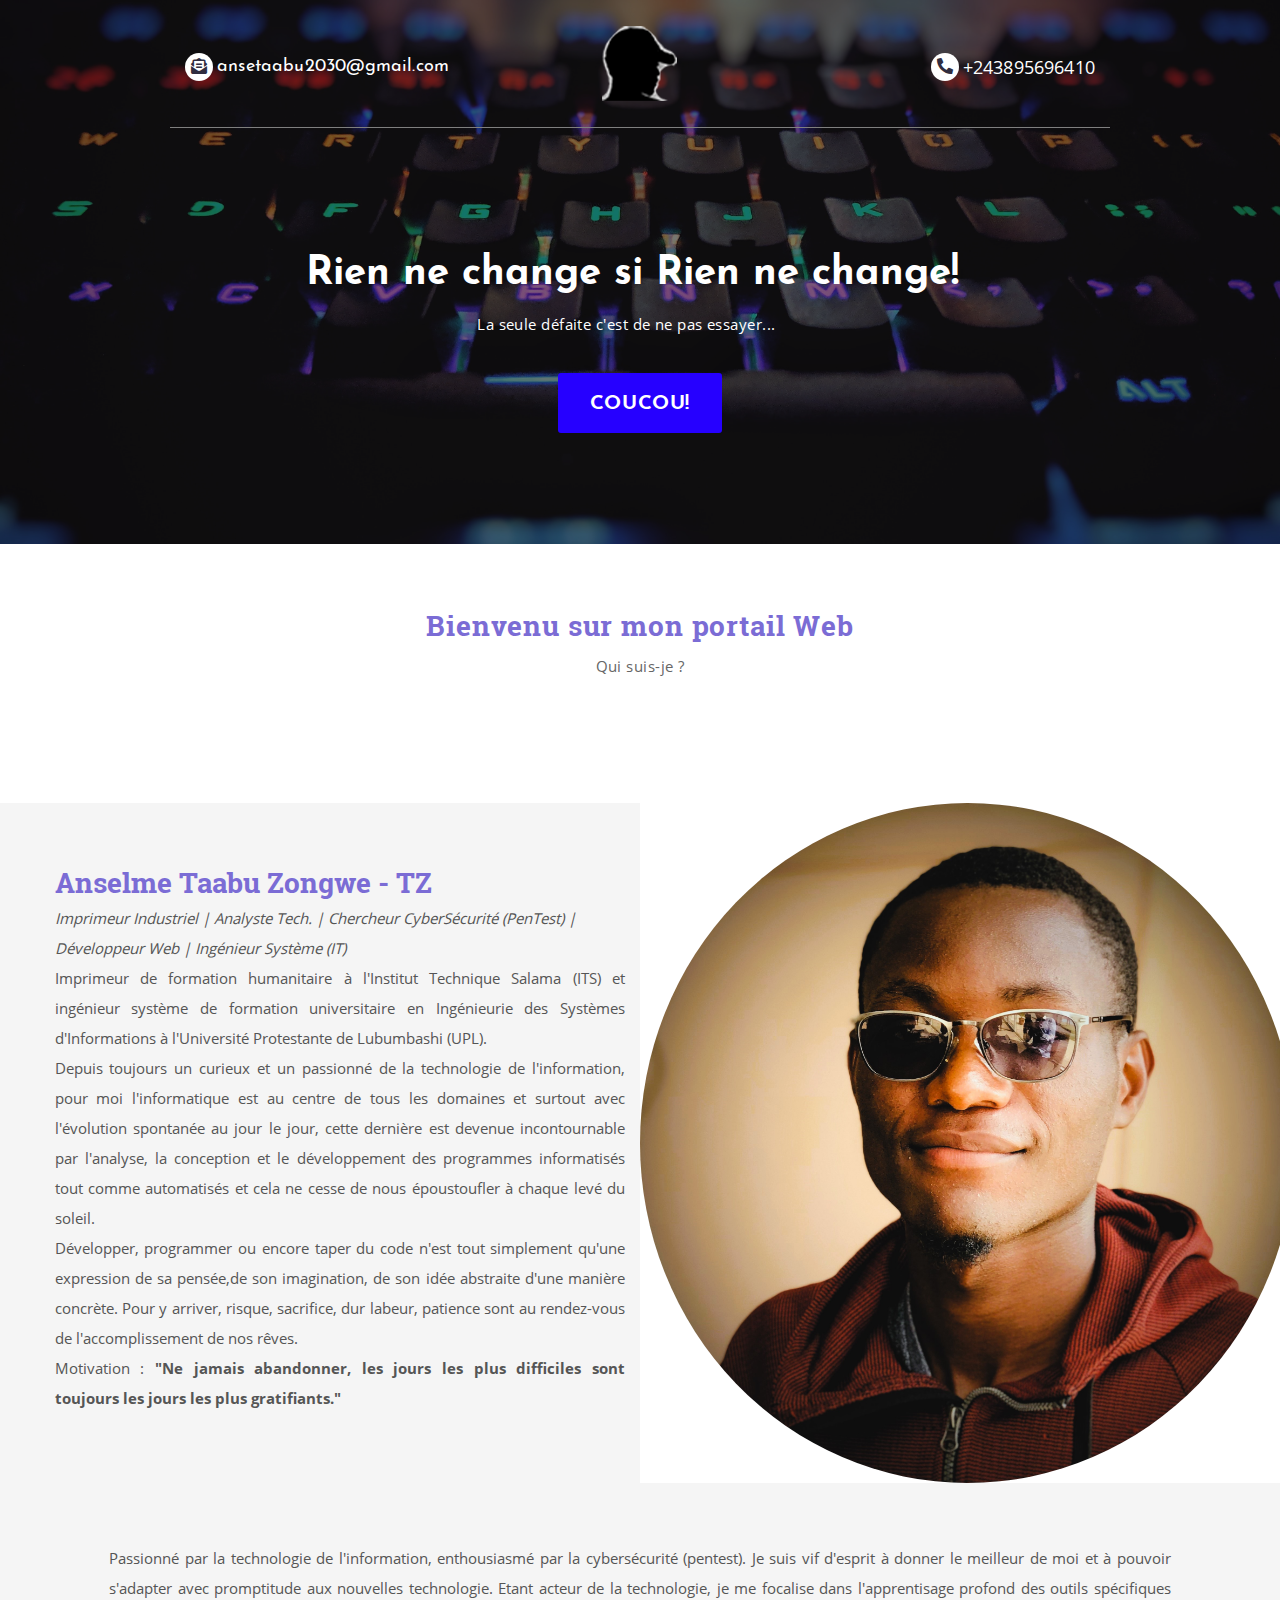
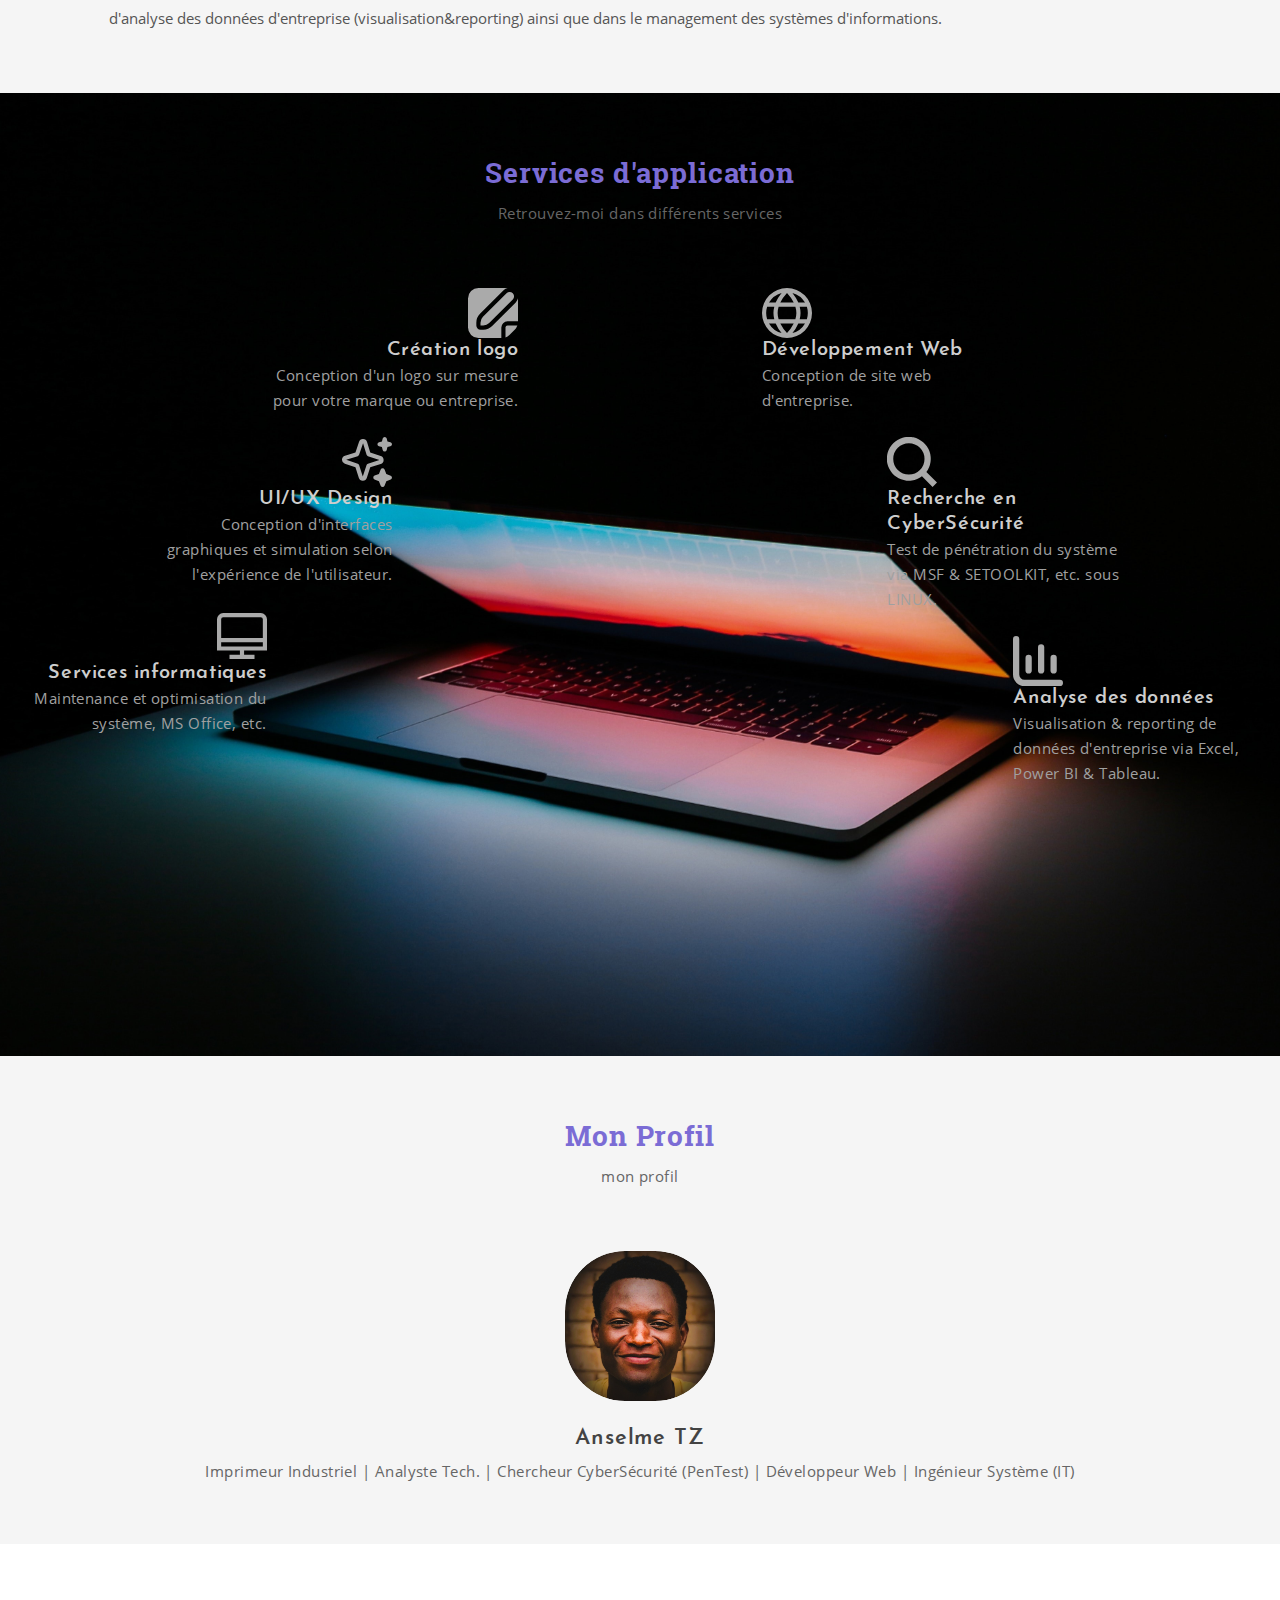
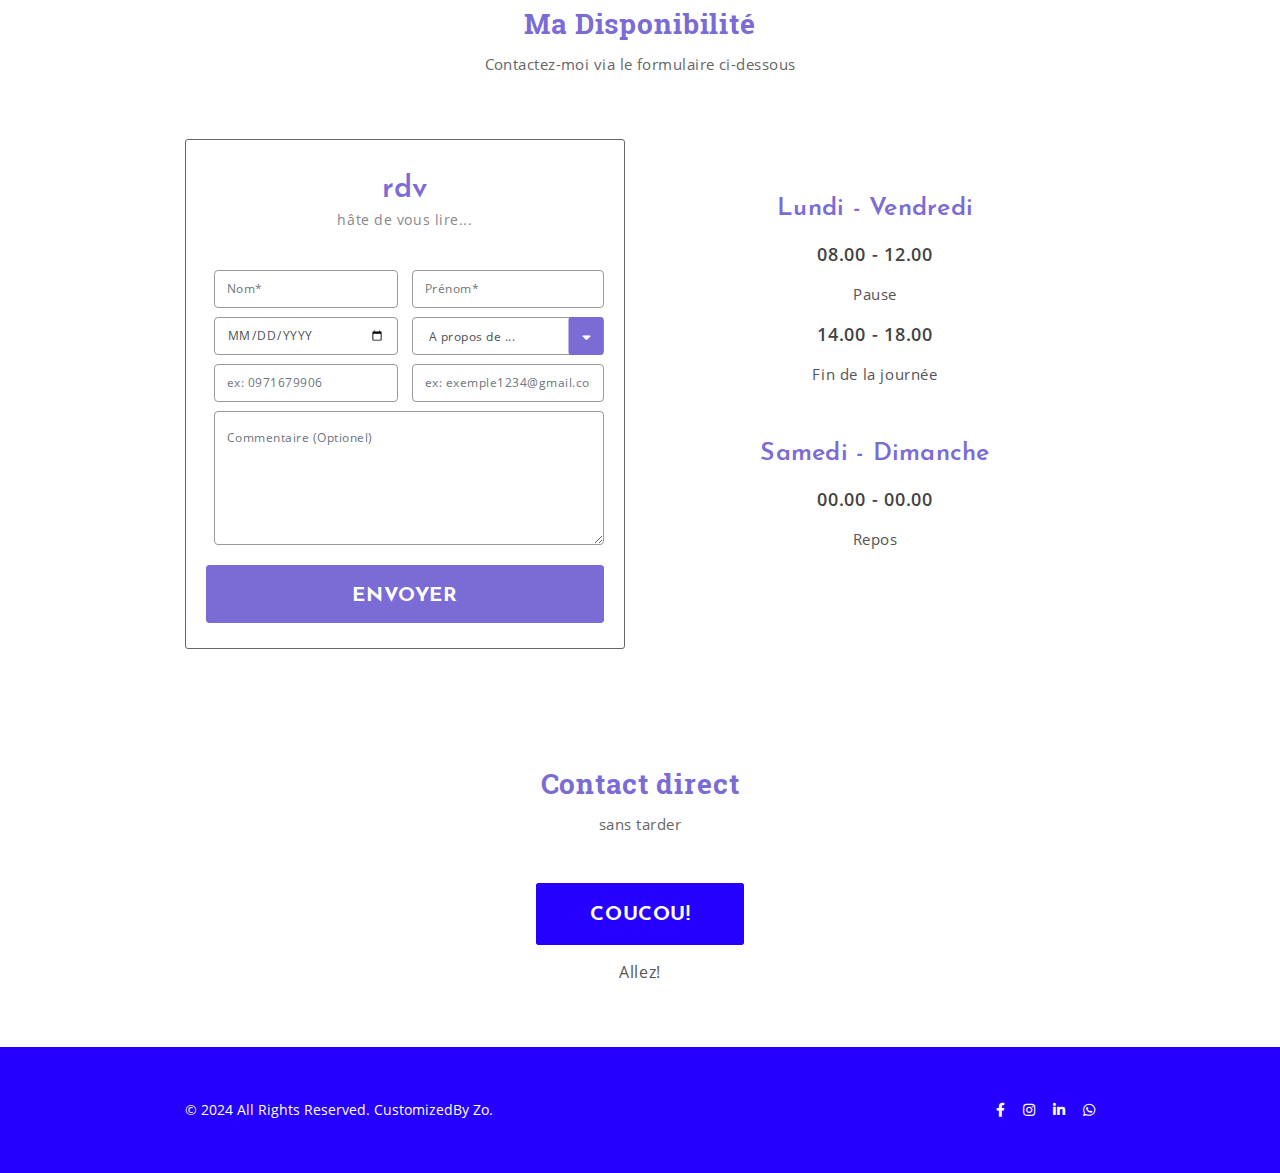
==== commit dc44b20f: "Update index.html" ====
--- a/index.html
+++ b/index.html
@@ -62,94 +62,6 @@
             <p class="section-title-desc">Qui suis-je ?</p>
           </div>
         </div>
-        <!--div class="row service-detail">
-         
-            <div class="col-lg-4">
-              <svg version="1.1" class="service-detail-img" id="Layer_1" xmlns="http://www.w3.org/2000/svg" xmlns:xlink="http://www.w3.org/1999/xlink" x="0px" y="0px"
-                         viewBox="0 0 90 65" style="enable-background:new 0 0 90 65;" xml:space="preserve">
-                      <g id="Icon_3_">
-                        <g>
-                          <path style="fill-rule:evenodd;clip-rule:evenodd;fill:#FE86D4;" d="M76.92,39.764c-0.337,0-4.672-3.362-9.909-6.196
-                            c2.071-6.184,2.881-12.203,2.881-12.646c0.37-0.369,0-1.108-0.37-1.478c-0.37-0.369-0.74-0.369-1.479-0.369
-                            c-0.348,0.347-9.207,1.352-16.416,4.544c-2.682-4.936-5.582-8.782-5.778-8.978c-0.74-0.739-2.219-0.739-2.959,0
-                            c-0.2,0.396-3.17,4.323-5.881,9.295c-7.187-3.195-15.964-4.492-16.312-4.492c-0.37-0.369-1.11,0-1.479,0.37
-                            c-0.37,0.369-0.37,0.739-0.37,1.478c0,0.428,0.747,6.037,2.659,11.977c-5.763,2.889-10.076,6.495-10.427,6.495
-                            c-0.37,0.369-0.74,0.739-0.74,1.478c0,0.739,0.37,1.108,0.74,1.478c0.74,0.369,13.686,10.344,22.933,10.344
-                            c4.701,0,7.979-1.411,9.798-4.064h0.47c1.964,2.653,5.001,4.064,9.706,4.064c9.247,0,22.563-9.975,22.933-10.344
-                            c0.37-0.37,0.74-0.739,0.74-1.478C77.66,40.503,77.29,40.134,76.92,39.764z M65.823,23.139c-0.74,4.803-2.959,14.408-7.398,18.842
-                            c-1.539,1.537-2.815,2.346-3.921,2.741c1.036-1.685,1.701-3.949,1.701-7.175c0-3.318-1.295-7.16-2.967-10.74
-                            C57.512,24.765,62.846,23.801,65.823,23.139z M35.344,27.24c-1.59,3.44-2.811,7.094-2.811,10.307c0,3.506,0.762,5.919,1.968,7.633
-                            c-1.165-0.355-2.519-1.164-4.187-2.83c-4.439-4.064-6.658-14.039-7.398-18.842C25.879,24.166,30.887,25.411,35.344,27.24z
-                             M34.379,49.37c-5.915,0-14.422-5.542-18.491-8.128c1.805-1.201,4.346-2.649,7.021-4.138c1.254,3.019,2.833,5.856,4.816,7.832
-                            C30.314,47.522,33.273,49,35.862,49c0.877,0,1.953-0.299,2.926-0.761c0.196,0.063,0.388,0.126,0.588,0.177
-                            C38.307,48.974,36.743,49.37,34.379,49.37z M44.37,44.937c-4.809,0-8.138-0.37-8.138-7.758c0-5.911,5.548-14.408,8.138-18.472
-                            c2.589,4.064,8.138,12.561,8.138,18.472C52.507,44.567,49.178,44.937,44.37,44.937z M53.617,49.37
-                            c-2.193,0-3.628-0.34-4.642-0.835c0.503-0.118,0.995-0.266,1.465-0.443c0.84,0.322,1.705,0.54,2.437,0.54
-                            c2.589,0,5.179-1.109,8.138-4.064c1.861-1.858,3.362-4.474,4.579-7.285c2.719,1.426,5.075,2.808,6.518,3.96
-                            C68.412,43.828,59.535,49.37,53.617,49.37z"/>
-                        </g>
-                      </g>
-                      </svg>
-              <a href="#"><h3 class="service-title">Choose the class</h3></a>
-              <p class="service-desc">It va esser tam simplic quam Occidental in fact, it va esser Occidental.</p>
-          </div>
-          <div class="col-lg-4">
-            <svg version="1.1" class="service-detail-img" id="Layer_1" xmlns="http://www.w3.org/2000/svg" xmlns:xlink="http://www.w3.org/1999/xlink" x="0px" y="0px"
-               viewBox="0 0 90 65" style="enable-background:new 0 0 90 65;" xml:space="preserve">
-            <g id="Icon_4_">
-              <g>
-                <path style="fill-rule:evenodd;clip-rule:evenodd;fill:#FE86D4;" d="M65.393,41.745c-0.073,0-23.313,0-23.313,0L26.667,28.974
-                  v-3.708c0-1.309-1.066-2.351-2.351-2.351c-1.309,0-2.351,1.066-2.351,2.351V53.79c0,1.309,1.066,2.351,2.351,2.351
-                  c1.309,0,2.351-1.066,2.351-2.351V35.081l13.062,10.833c0.412,0.339,0.945,0.557,1.502,0.557h21.786v7.319
-                  c0,1.309,1.066,2.351,2.351,2.351c1.309,0,2.351-1.066,2.351-2.351v-9.694C67.743,42.812,66.677,41.745,65.393,41.745z
-                   M27.83,22.527c2.229,0.049,4.12-1.696,4.168-3.926c0.048-2.23-1.745-4.071-3.999-4.12c-2.254-0.048-4.12,1.697-4.168,3.926
-                  C23.783,20.637,25.577,22.479,27.83,22.527z M28.994,23.981c-0.194,0.218-0.339,0.46-0.436,0.727
-                  c-0.388,0.751-0.557,2.06,0.582,3.078L42.08,39.128c0.436,0.364,2.181,1.139,3.999,0.145c2.666-1.478,10.469-6.301,10.469-6.301
-                  l7.125,6.786c0.872,0.824,2.254,0.8,3.078-0.073c0.824-0.872,0.8-2.254-0.073-3.078l-8.336-7.925
-                  c-0.703-0.679-1.769-0.8-2.617-0.291l-9.306,5.574c-0.048-0.048-0.097-0.097-0.17-0.145L34.664,24.66l3.902-4.435
-                  c0.63,0.242,1.309,0.364,2.011,0.364c3.247,0,5.865-2.617,5.865-5.865c0-3.248-2.617-5.865-5.865-5.865
-                  c-3.247,0-5.865,2.617-5.865,5.865c0,0.8,0.17,1.551,0.46,2.254L28.994,23.981z M40.577,12.882c1.018,0,1.842,0.824,1.842,1.842
-                  s-0.824,1.842-1.842,1.842c-1.018,0-1.842-0.824-1.842-1.842S39.584,12.882,40.577,12.882z"/>
-              </g>
-            </g>
-            </svg>
-            <a href="#"><h3 class="service-title">Workout Routines</h3></a>
-            <p class="service-desc">It va esser tam simplic quam Occidental A un gleso va semblar simplificat.</p>
-          </div>
-          <div class="col-lg-4">
-            <svg version="1.1" class="service-detail-img" id="Layer_1" xmlns="http://www.w3.org/2000/svg" xmlns:xlink="http://www.w3.org/1999/xlink" x="0px" y="0px"
-               viewBox="0 0 90 65" style="enable-background:new 0 0 90 65;" xml:space="preserve">
-            <g id="Icon_5_">
-              <g>
-                <path style="fill-rule:evenodd;clip-rule:evenodd;fill:#FE86D4;" d="M73.807,31.482H53.889c-0.69,0,0-0.638,0-0.638l-0.007-0.002
-                  c0.315-0.291,0.561-0.559,0.741-0.764c3.18-4.2,0.47-10.455,0.054-11.352c-1.486-2.617-3.294-4.055-5.108-4.788
-                  c-0.141-0.052-0.278-0.1-0.442-0.171c-0.818-0.302-1.771-0.591-2.825-0.808c-4.616-0.69-8.99,1.472-9.028,1.491
-                  c-3.991,2.281-14.17,8.277-18.715,12.622c-0.222,0.208-0.44,0.424-0.651,0.652c-0.167,0.177-0.32,0.348-0.464,0.517
-                  c-0.038,0.047-0.079,0.088-0.115,0.135c-0.135,0.165-0.261,0.328-0.373,0.485l0.031-0.013c-0.89,1.219-1.619,2.665-2.067,4.415
-                  c-1.441,4.545,0.106,14.695,8.643,17.896c0.378,0.125,2.029,0.61,4.509,0.61h23.381c0.81-0.031,2.752-0.297,4.618-1.962
-                  c0-0.002,0-0.002,0.003-0.004l17.4-15.578l0.498-0.446C76.441,31.566,73.807,31.482,73.807,31.482z M37.499,18.076
-                  c0.056-0.033,8.455-4.878,12.948,0.829c0.593,0.821,1.215,1.823,1.695,2.909c0.046,0.157,1.35,4.826-0.808,7.232
-                  c-0.021,0.021-0.037,0.046-0.058,0.065c-0.048,0.052-0.109,0.096-0.159,0.144c-0.189,0.177-0.389,0.354-0.613,0.523l-9.391,7.026
-                  c0.226-4.088-1.45-8.173-2.297-9.533c-2.171-3.144-5.231-4.185-7.106-4.532c-0.584-0.102-1.678-0.122-1.678-0.122L37.499,18.076z
-                   M67.862,35.813l-12.23,11.127c-1.897,1.723-3.909,2.027-4.804,2.07H27.525c-1.828,0-3.754-0.677-3.928-0.738
-                  c-0.569-0.276-1.169-0.601-1.775-0.99c-6.676-4.279-4.672-12.448-4.347-13.615c0.007-0.019,0.011-0.037,0.018-0.057
-                  c0.015-0.057,0.028-0.095,0.028-0.095l-0.002-0.001c1.435-4.548,4.818-7.862,11.184-8.055c0.795,0.015,3.099,0.203,5.148,1.757
-                  c0.505,0.412,1.008,0.895,1.502,1.48c0.977,1.263,3.243,4.942,2.211,9.195c-0.831,2.789-2.038,3.994-3.701,5.115
-                  c-1.665,1.123-4.966,2.156-8.067,0.258c-1.807-1.238-3.184-3.361-2.927-6.18c0.259-2.817,3.158-4.856,5.74-4.252
-                  c2.584,0.603,4.106,4.481,1.32,6.034c-1.312,0.558-2.105,0.227-2.625-0.485l-0.001,0.004c0,0-0.747-0.696-1.695-0.266
-                  c-0.938,0.428-0.637,1.764-0.633,1.787c1.023,1.506,2.989,2.632,5.936,1.591c0.679-0.239,1.232-0.614,1.691-1.066h0.007
-                  c0,0,0.045-0.046,0.108-0.113c0.1-0.104,0.194-0.215,0.285-0.328c1.014-1.251,3.395-5.016-0.393-9.268
-                  c-2.209-1.772-9.049-3.675-11.907,3.96c-0.106,0.252-0.201,0.511-0.283,0.784c-0.013,0.039-0.028,0.069-0.041,0.108
-                  c0.003,0.002,0.003,0,0.005,0.002c-0.502,1.729-0.5,3.84,0.533,6.193c2.296,5.23,8.926,6.636,13.748,4.051
-                  c0.874-0.468,1.665-1.047,2.368-1.713l-0.004,0.006l11.654-9.152c0,0,0.815-0.736,2.065-0.736h17.09
-                  C69.5,34.224,68.059,35.629,67.862,35.813z"/>
-              </g>
-            </g>
-            </svg>
-            <a href="#"><h3 class="service-title">Yoga challenge</h3></a>
-            <p class="service-desc">It va esser tam simplic quam Occidental A un gleso va semblar simplificat.</p>
-          </div>
-        </div-->
       </div>
       <!--A_PROPOS-->
       <div class="best-class-club">
@@ -387,48 +299,7 @@
           </div>
         </div>
       </div>
-      <!--IF_NECESSARY-->
-       <!--div class="trainer-section">
-        <div class="row sections-detail">
-          <div class="col-12">
-            <h2 class="section-title">Expert Trainers</h2>
-            <p class="section-title-desc">At solmen li esser necessi uniform grammatica, pronunciation</p>
-          </div>
-        </div>
-        <div class="inside-container">
-          <div class="row trainer-col">
-            <div class="col-lg-3">
-              <div class="trainer-img">
-                <img src="img/fig-nelson.jpg" class="trainer-in-img" alt="">
-              </div>              
-              <a href="#"><h3 class="trainer-title">Fig Nelson</h3></a>
-              <p class="trainer-desc">Trainer</p>
-            </div>
-            <div class="col-lg-3">
-              <div class="trainer-img">
-                <img src="img/jason-response.jpg" class="trainer-in-img" alt="">
-              </div>
-              <a href="#"><h3 class="trainer-title">Jason Response</h3></a>
-              <p class="trainer-desc">Yoga Basic</p>
-            </div>
-            <div class="col-lg-3">
-              <div class="trainer-img">
-                <img src="img/eric-widget.jpg" class="trainer-in-img" alt="">
-              </div>
-              <a href="#"><h3 class="trainer-title">Eric Widget</h3></a>
-              <p class="trainer-desc">Kundalm</p>
-            </div>
-            <div class="col-lg-3">
-              <div class="trainer-img">
-                <img src="img/lance-begrol.jpg" class="trainer-in-img" alt="">
-              </div>
-              <a href="#"><h3 class="trainer-title">Lance Bogrol</h3></a>
-              <p class="trainer-desc">Healthy Recipes</p>
-            </div>
-          </div>
-        </div>
-      </div-->
-      <!---->
+      <!--CONTANCTS-->
       <div class="inside-container join-us-section">
         <div class="row sections-detail">
           <div class="col-12">
@@ -439,7 +310,7 @@
         <div class="row">
           <div class="col-12">
             <a href="coucou-page.html" class="join-us-btn">CouCou!</a>
-            <p class="join-us-call">au : <a href="tel:+243895696410" class="join-us-phone-nr">+243895696410</a></p>
+            <p class="join-us-call"> Allez!<a href="#" class="join-us-phone-nr"></a></p>
           </div>
         </div>
       </div>
@@ -468,4 +339,4 @@
     <script src="https://cdnjs.cloudflare.com/ajax/libs/popper.js/1.14.7/umd/popper.min.js" integrity="sha384-UO2eT0CpHqdSJQ6hJty5KVphtPhzWj9WO1clHTMGa3JDZwrnQq4sF86dIHNDz0W1" crossorigin="anonymous"></script>
     <script src="bootstrap/js/bootstrap.min.js"></script>
   </body>
-</html>+</html>
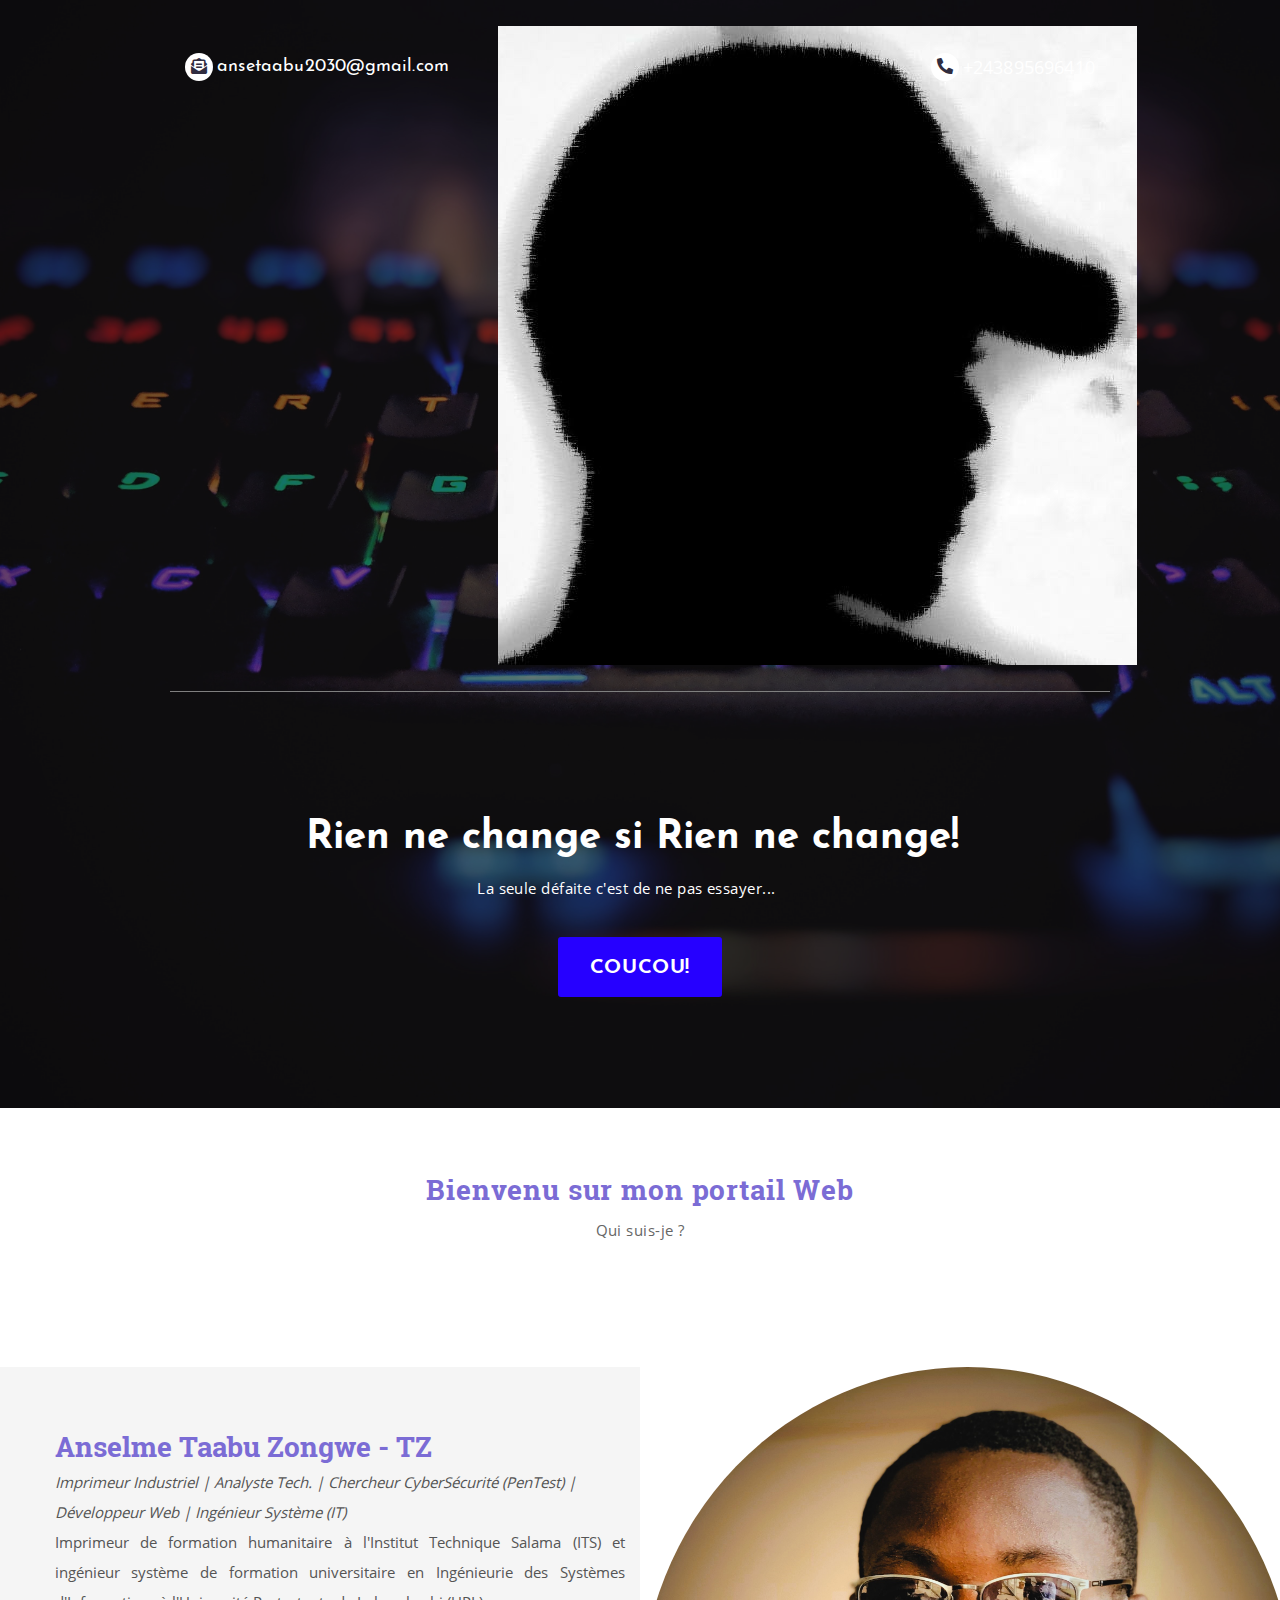
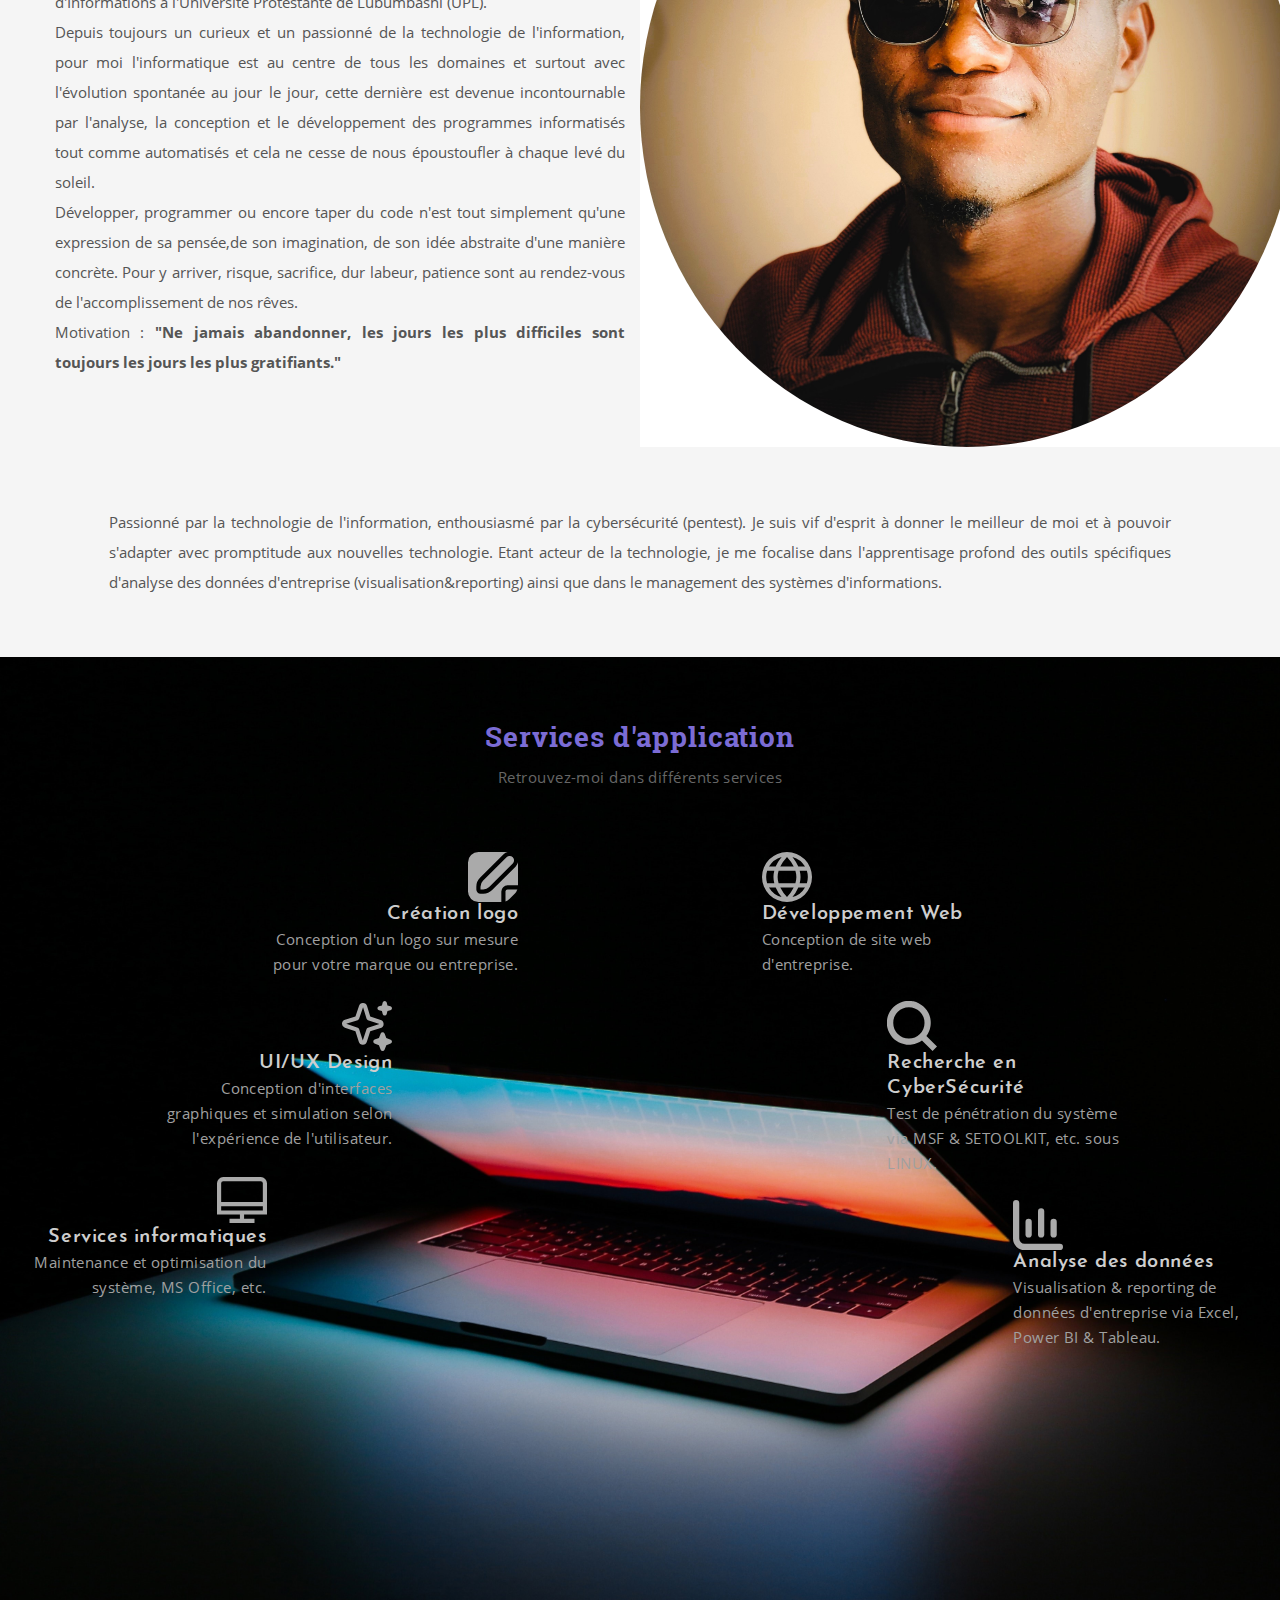
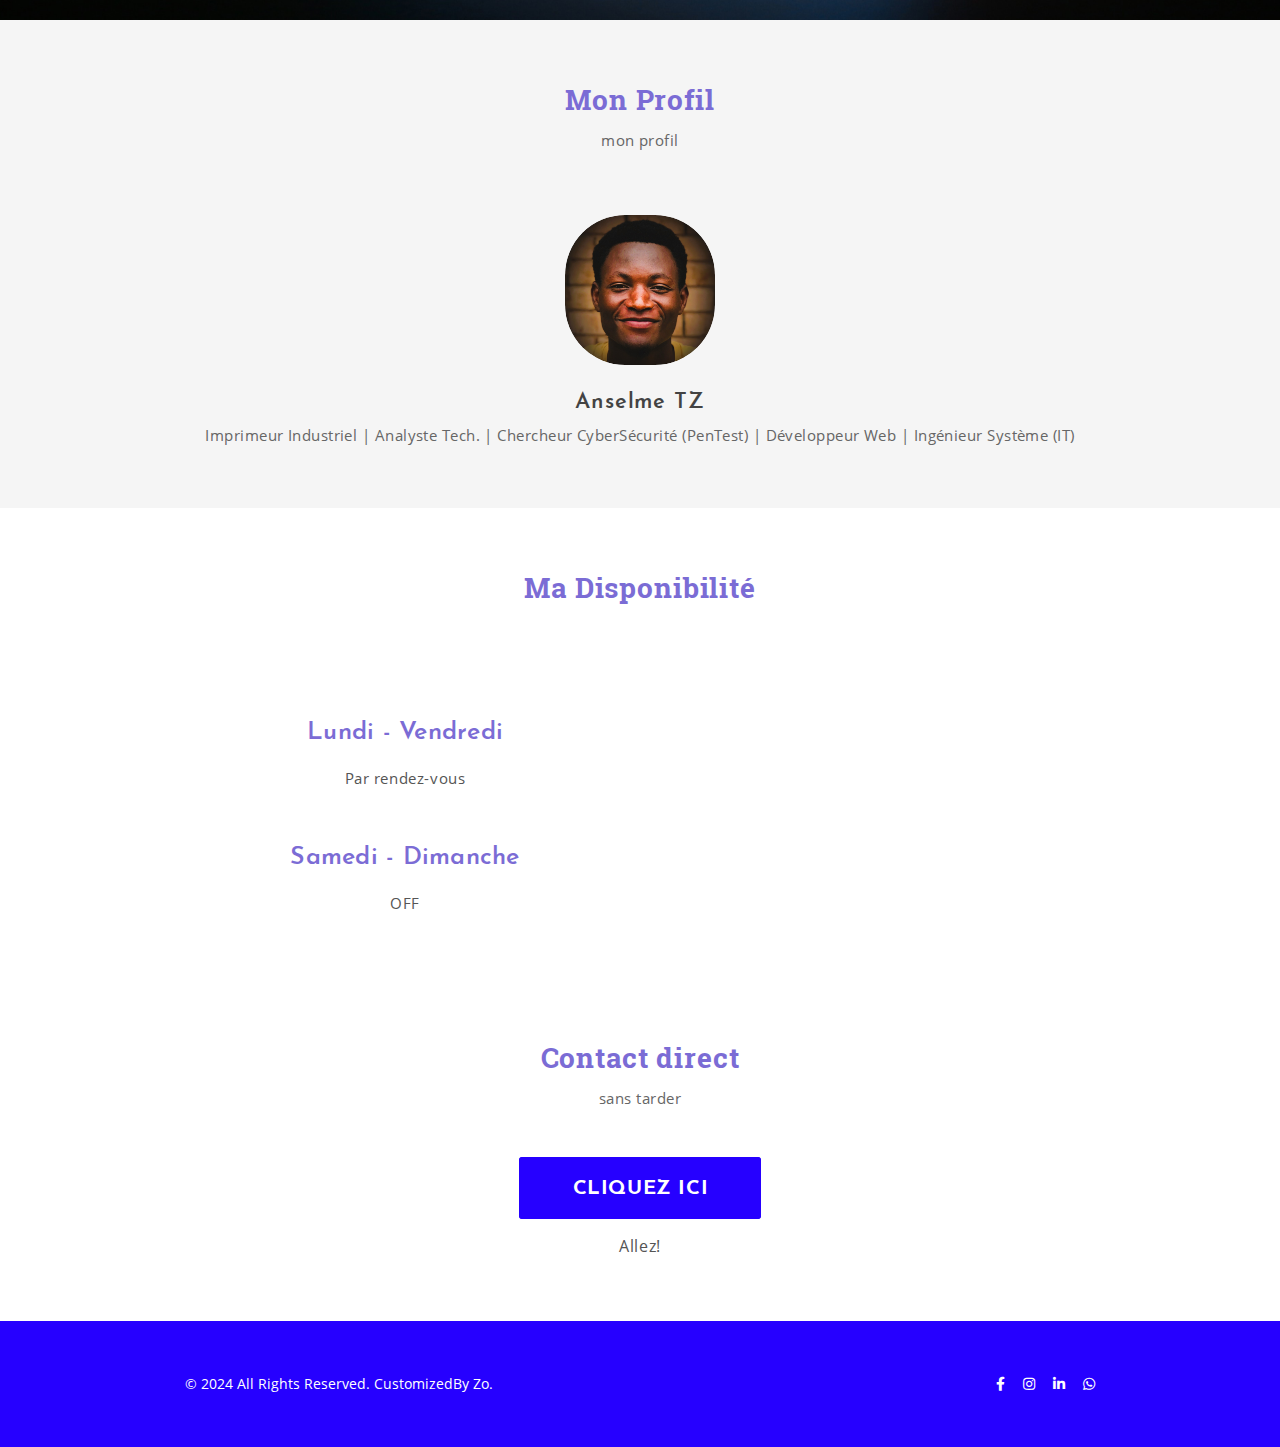
==== commit b7af7334: "Update index.html" ====
--- a/index.html
+++ b/index.html
@@ -36,7 +36,7 @@
               <a href="mailto:ansetaabu2030@gmail.com">ansetaabu2030@gmail.com</a>
             </div>    
             <div class="col-md-4 logo order-1 order-md-12">
-              <img class="logo-img" src="img/logo2.png" alt="">
+              <img class="logo-img" src="img/myLogo.jpg" alt="">
             </div> 
             <div class="col-md-4 top-bar-right order-3 order-md-12">
               <i class="fas fa-phone-alt"></i> 
@@ -239,11 +239,11 @@
         <div class="row sections-detail">
           <div class="col-12">
             <h2 class="section-title">Ma Disponibilité</h2>
-            <p class="section-title-desc">Contactez-moi via le formulaire ci-dessous</p>
+            <!--p class="section-title-desc">Contactez-moi via le formulaire ci-dessous</p-->
           </div>
         </div>
         <div class="row">
-          <div class="col-lg-6">
+          <!--div class="col-lg-6">
             <div class="appointment">
               <h2 class="appointment-title">rdv</h2>
               <p class="appointment-desc">hâte de vous lire...</p>
@@ -282,19 +282,19 @@
                   </div>
                </form>
             </div> 
-          </div>
+        </div-->
           <div class="col-lg-6 open-time">
             <div class="weekdays">
               <h3 class="open-time-title">Lundi - Vendredi</h3>
-              <p class="open-time-clock">08.00 - 12.00</p>
-              <p class="open-time-course">Pause</p>
-              <p class="open-time-clock">14.00 - 18.00</p>
-              <p class="open-time-course">Fin de la journée</p>
+              <!--p class="open-time-clock">08.00 - 12.00</p-->
+              <p class="open-time-course">Par rendez-vous</p>
+              <!--p class="open-time-clock">14.00 - 18.00</p>
+              <p class="open-time-course">Fin de la journée</p-->
             </div>
             <div class="weekends">
               <h3 class="open-time-title">Samedi - Dimanche</h3>
-              <p class="open-time-clock">00.00 - 00.00</p>
-              <p class="open-time-course">Repos</p>
+              <!--p class="open-time-clock">00.00 - 00.00</p-->
+              <p class="open-time-course">OFF</p>
             </div>
           </div>
         </div>
@@ -309,8 +309,8 @@
         </div>
         <div class="row">
           <div class="col-12">
-            <a href="coucou-page.html" class="join-us-btn">CouCou!</a>
-            <p class="join-us-call"> Allez!<a href="#" class="join-us-phone-nr"></a></p>
+            <a href="coucou-page.html" class="join-us-btn">Cliquez ICI</a>
+            <p class="join-us-call"> Allez! <a href="#" class="join-us-phone-nr"></a></p>
           </div>
         </div>
       </div>
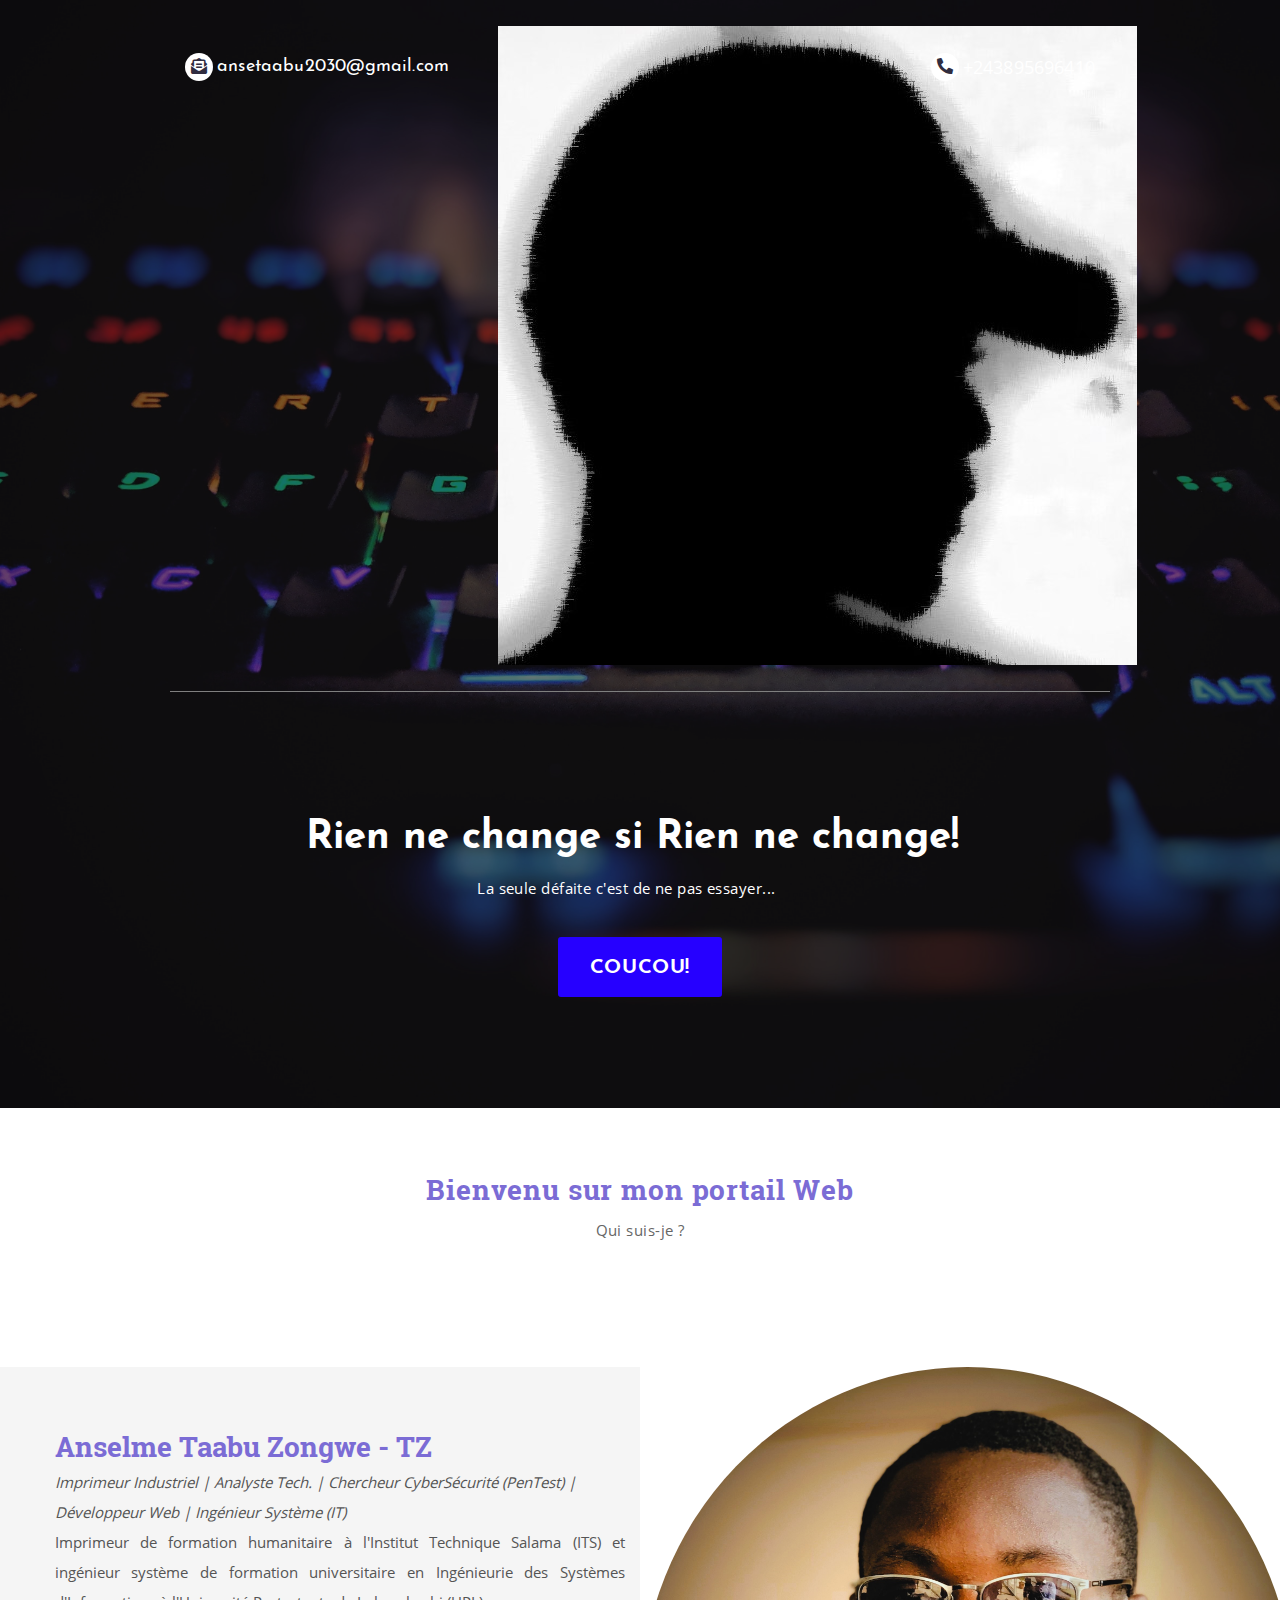
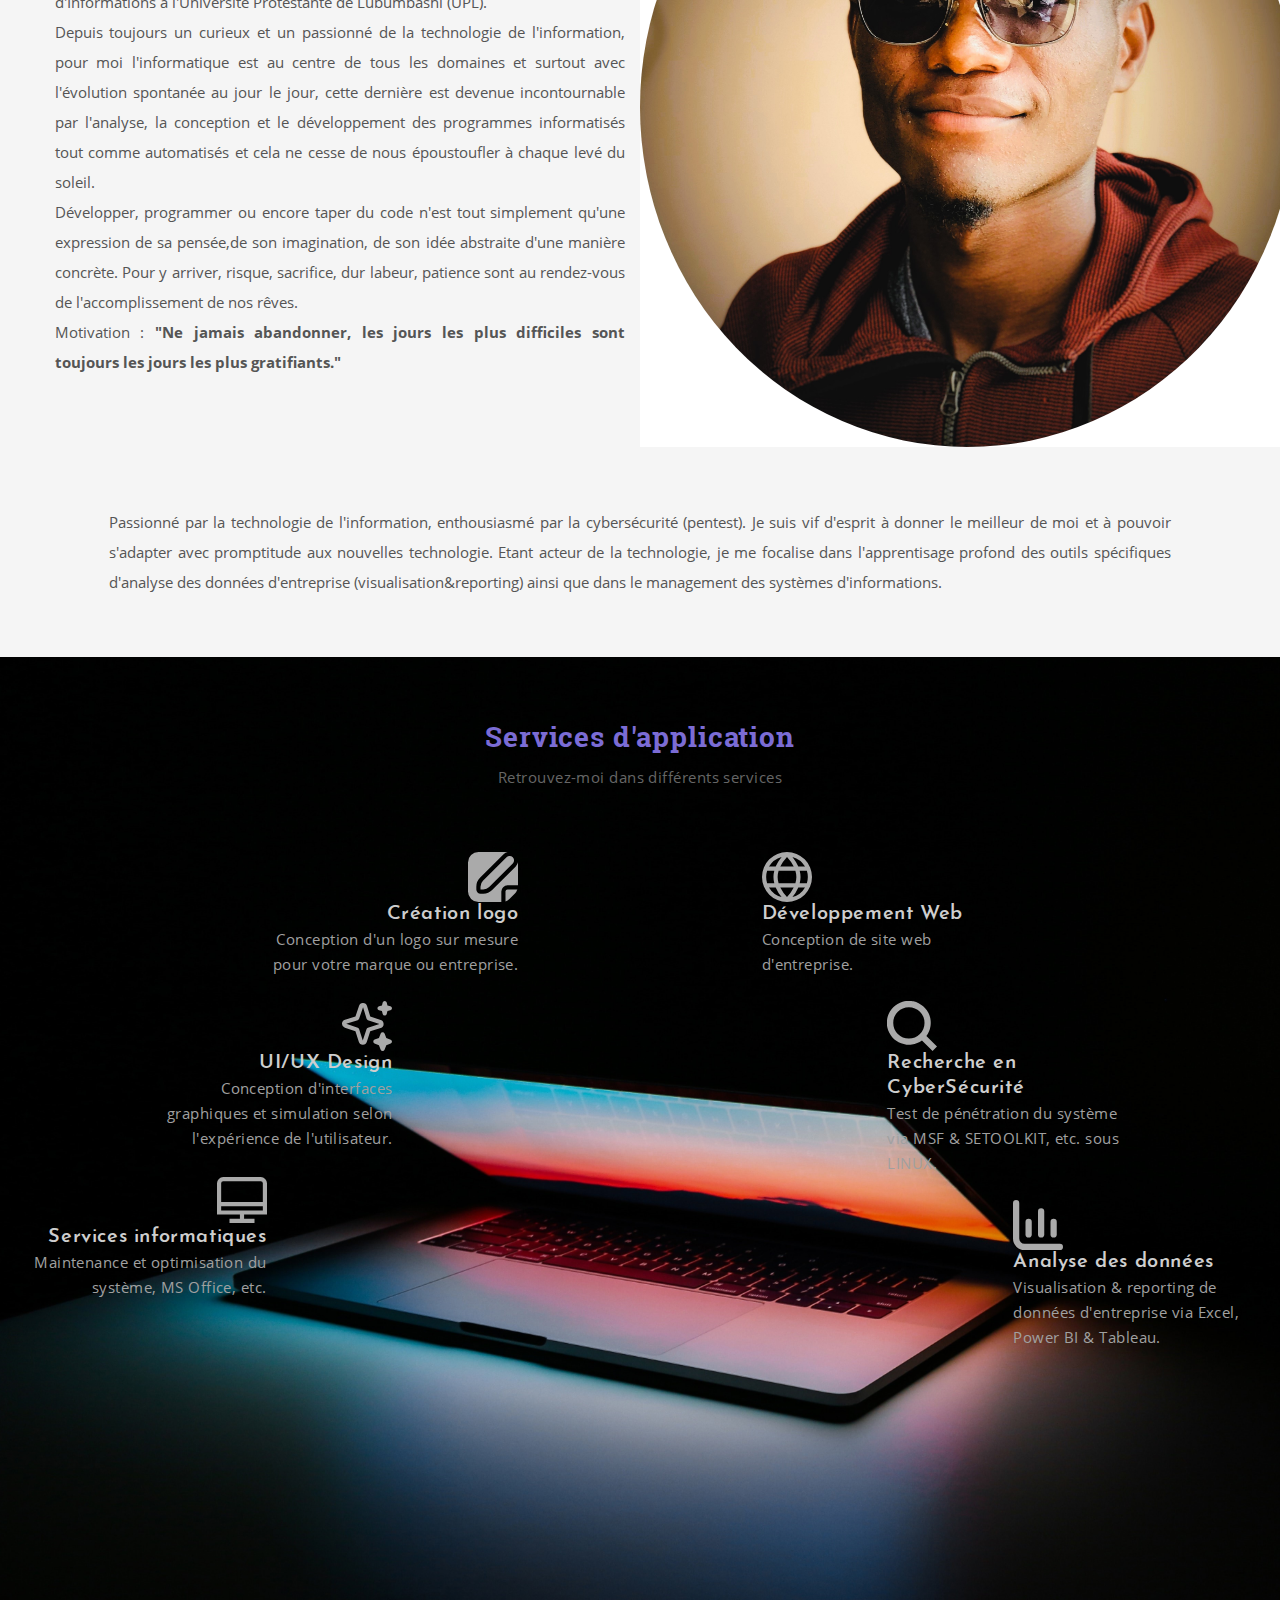
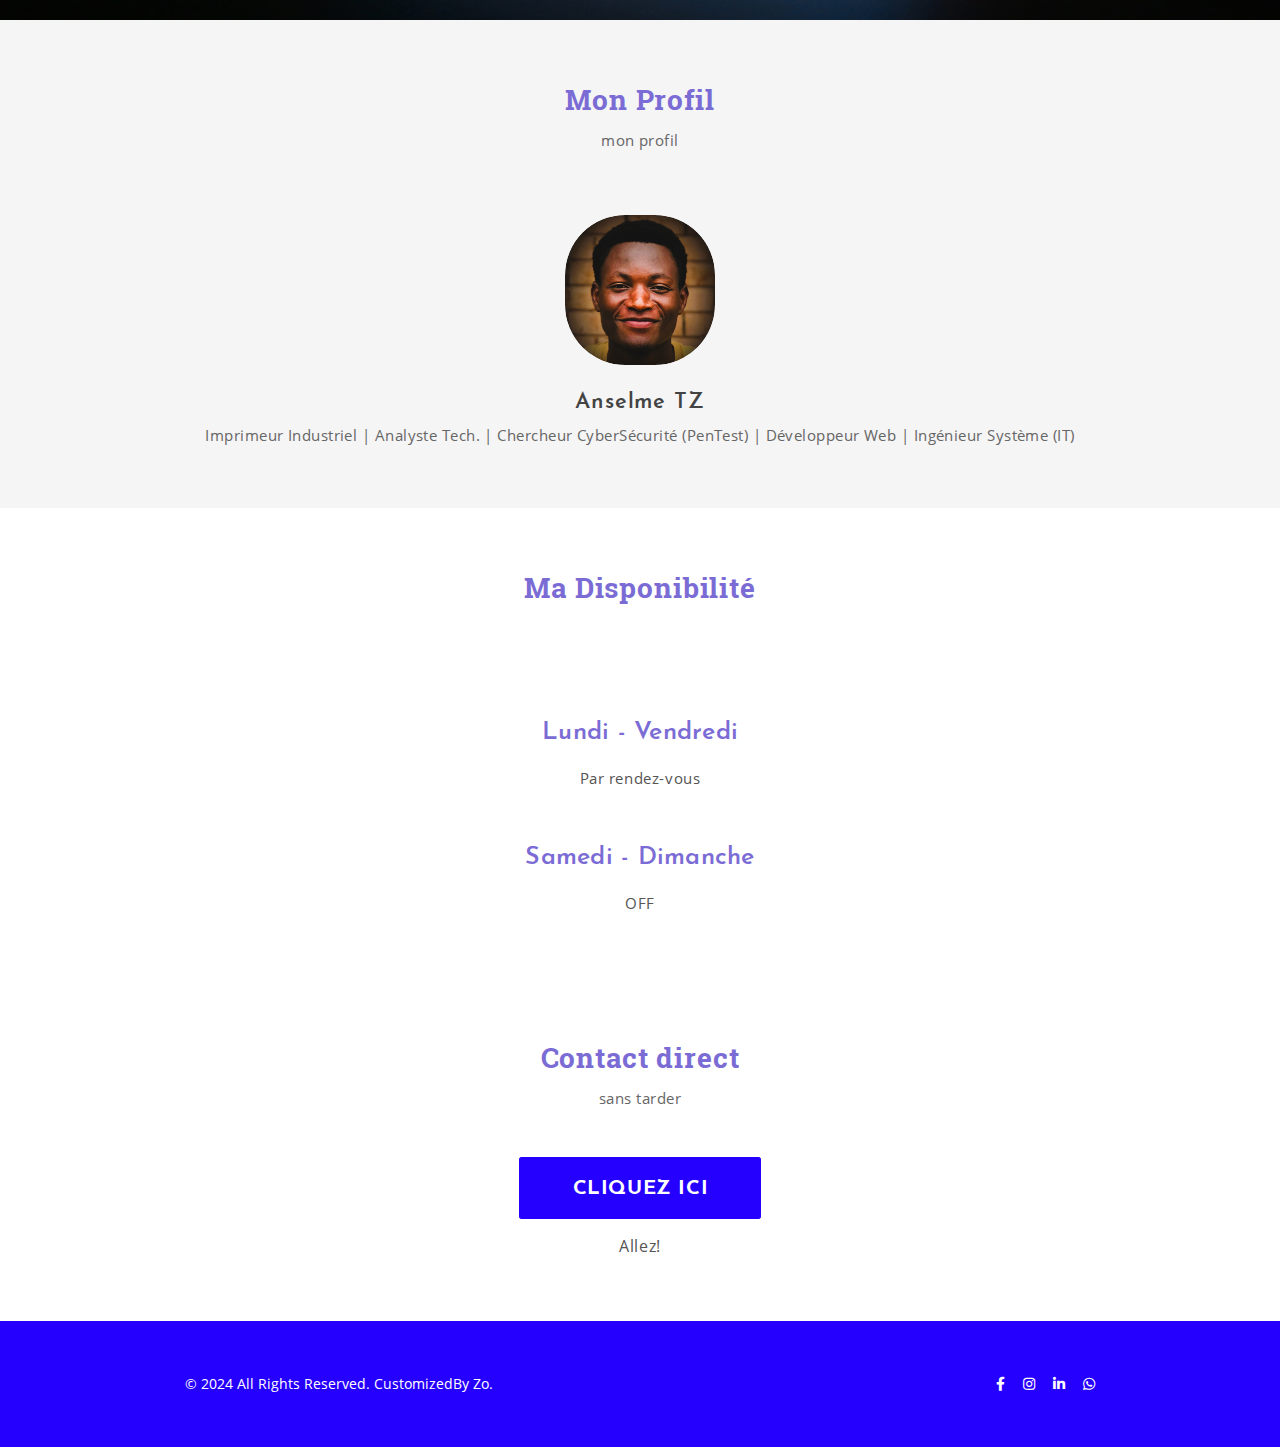
==== commit 45be6069: "Update index.html" ====
--- a/index.html
+++ b/index.html
@@ -36,7 +36,7 @@
               <a href="mailto:ansetaabu2030@gmail.com">ansetaabu2030@gmail.com</a>
             </div>    
             <div class="col-md-4 logo order-1 order-md-12">
-              <img class="logo-img" src="img/myLogo.jpg" alt="">
+              <img class="logo-img" src="img/logo1.jpeg" alt="">
             </div> 
             <div class="col-md-4 top-bar-right order-3 order-md-12">
               <i class="fas fa-phone-alt"></i> 
@@ -283,7 +283,7 @@
                </form>
             </div> 
         </div-->
-          <div class="col-lg-6 open-time">
+          <div class="col-lg-12 open-time">
             <div class="weekdays">
               <h3 class="open-time-title">Lundi - Vendredi</h3>
               <!--p class="open-time-clock">08.00 - 12.00</p-->
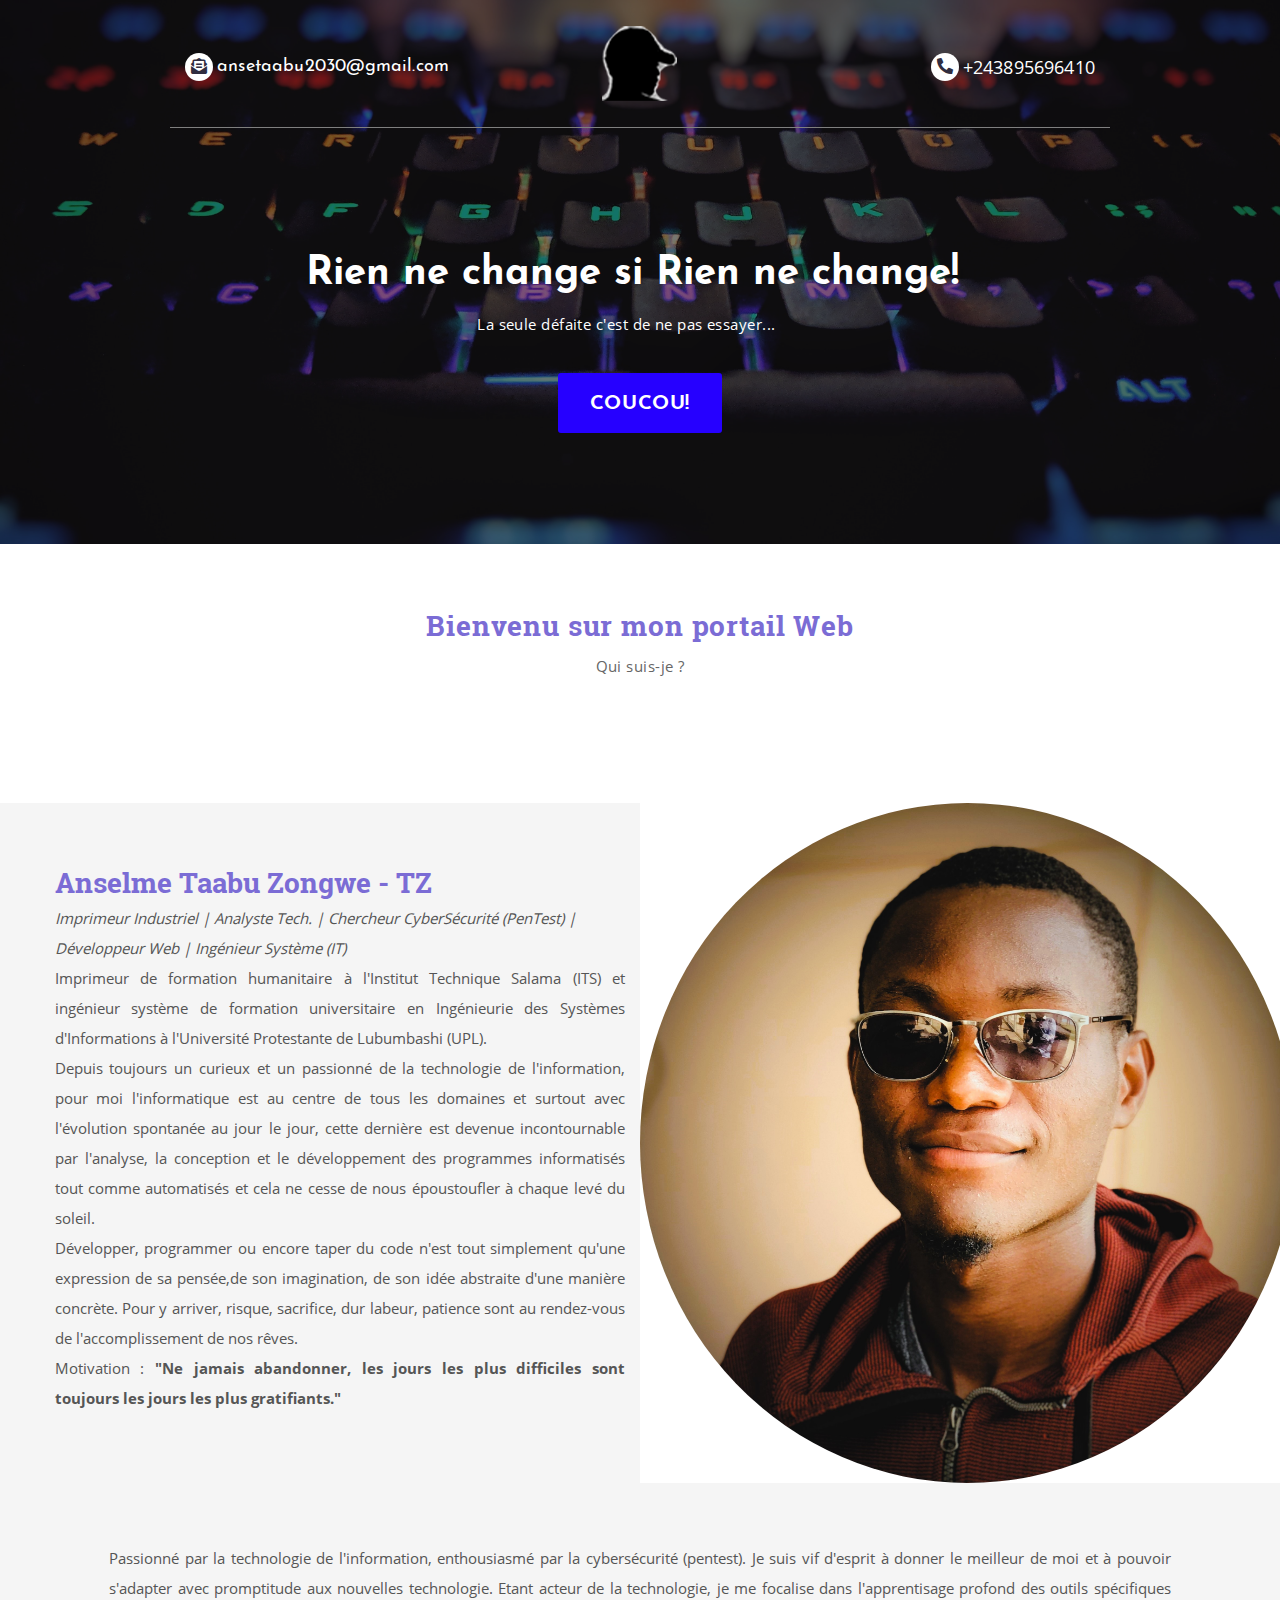
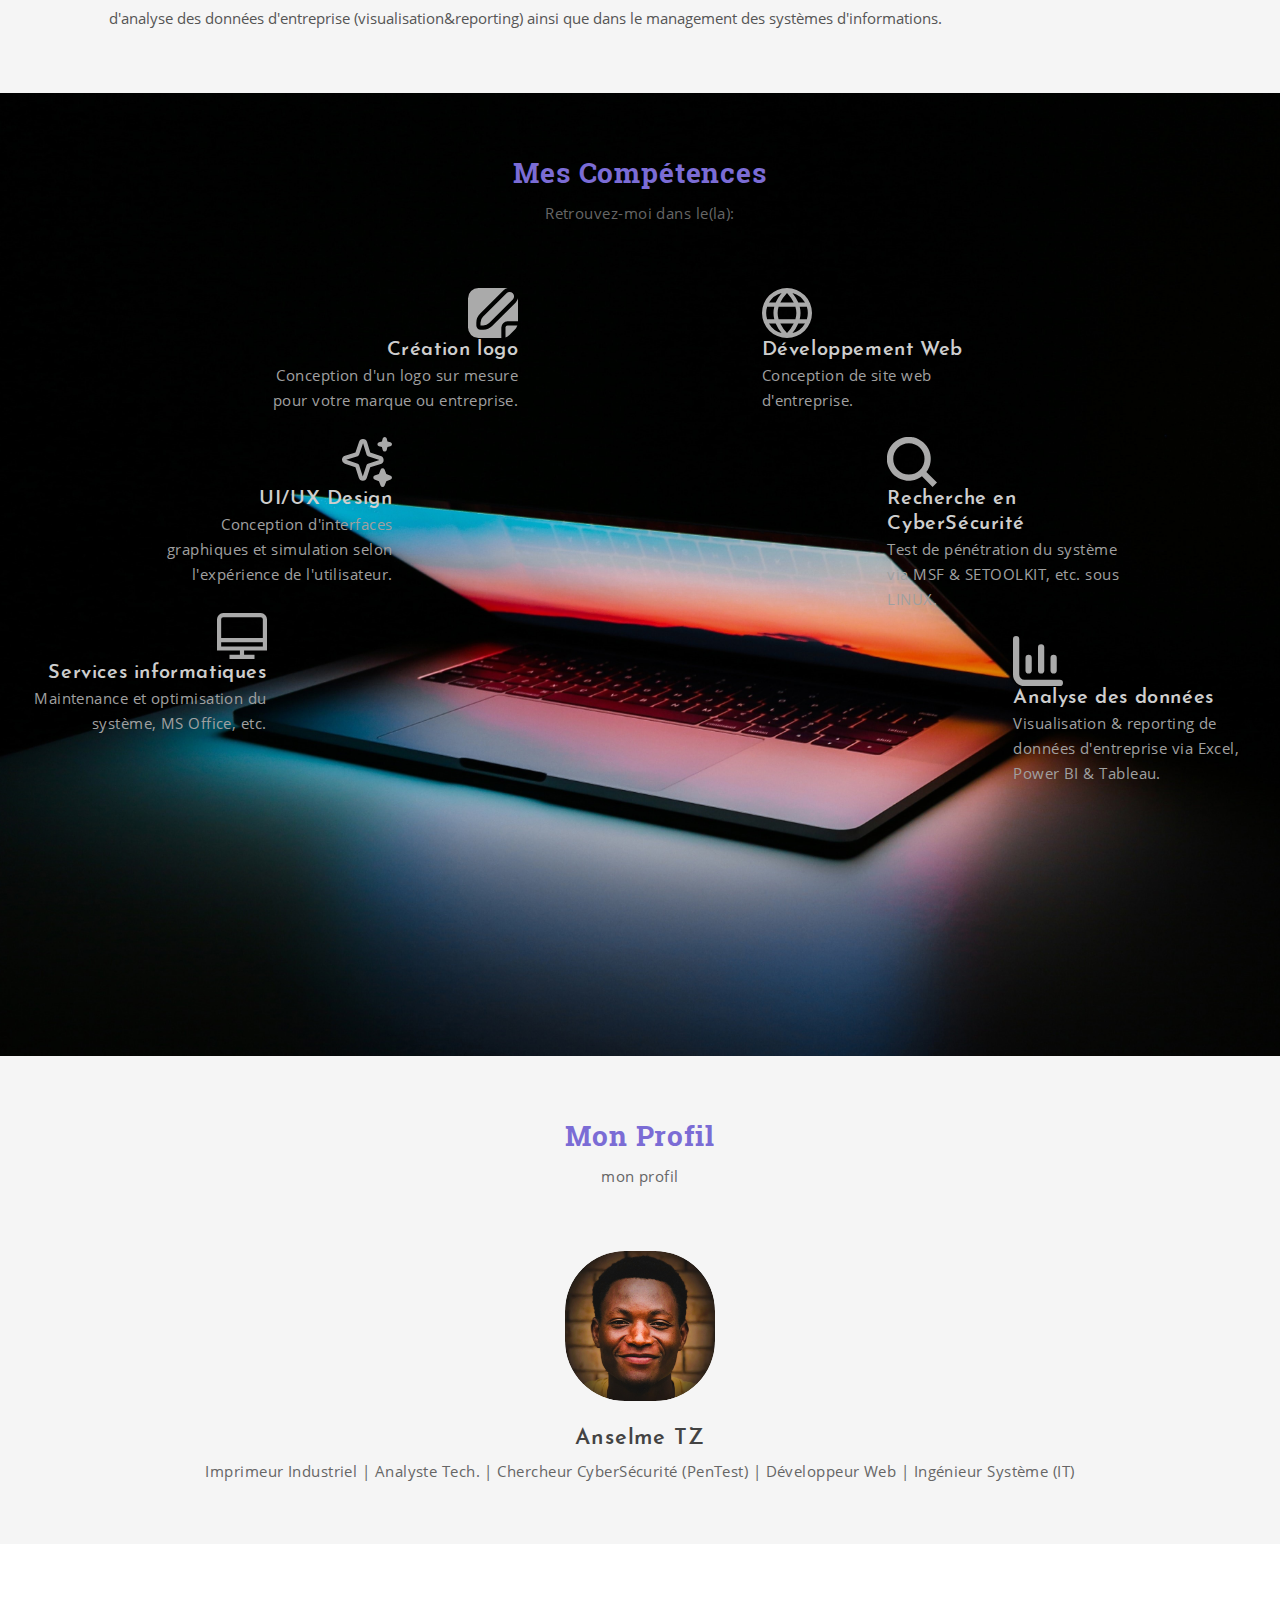
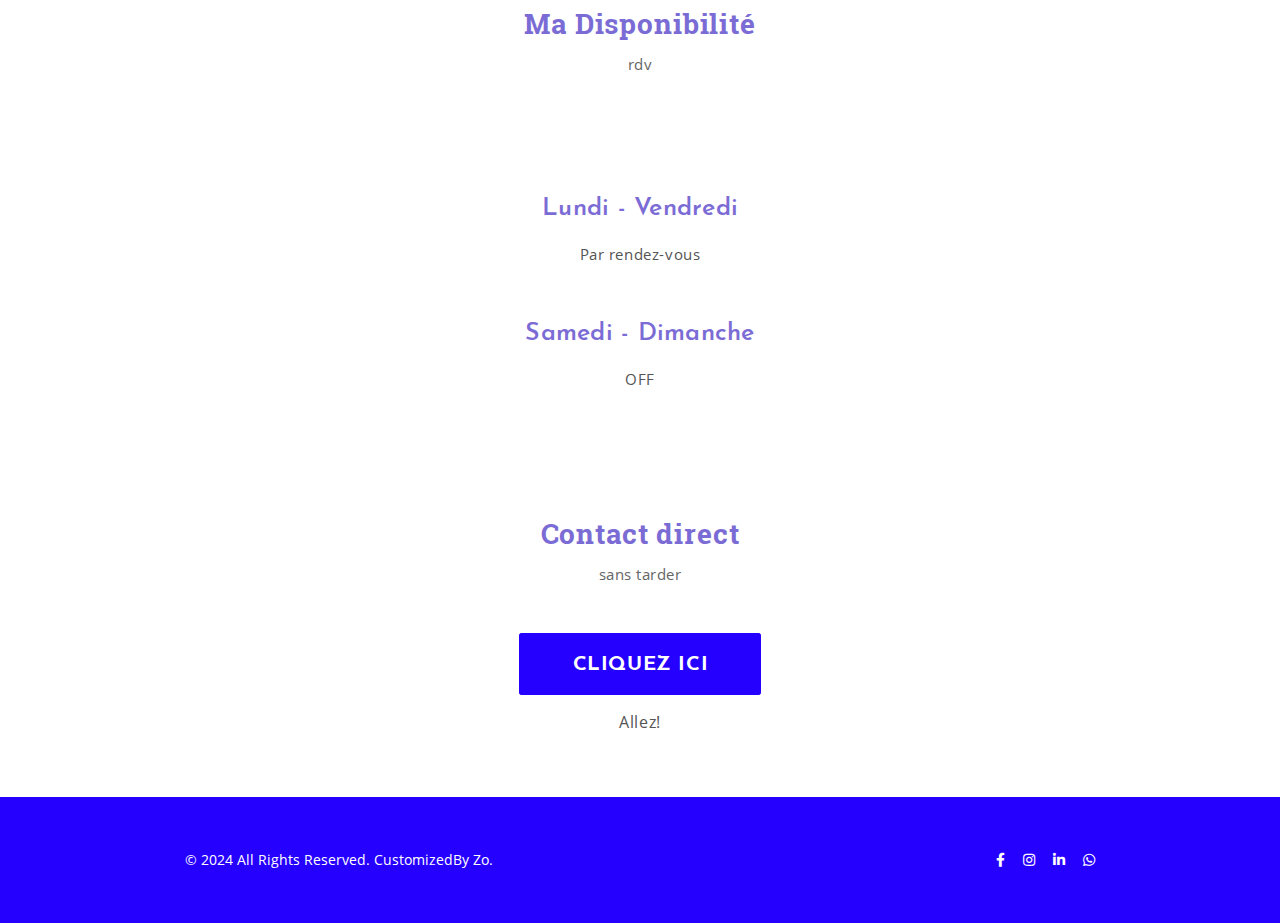
==== commit 11e38a9a: "Update index.html" ====
--- a/index.html
+++ b/index.html
@@ -36,7 +36,7 @@
               <a href="mailto:ansetaabu2030@gmail.com">ansetaabu2030@gmail.com</a>
             </div>    
             <div class="col-md-4 logo order-1 order-md-12">
-              <img class="logo-img" src="img/logo1.jpeg" alt="">
+              <img class="logo-img" src="img/logo2.png" alt="">
             </div> 
             <div class="col-md-4 top-bar-right order-3 order-md-12">
               <i class="fas fa-phone-alt"></i> 
@@ -100,8 +100,8 @@
       <div class="advantages-section">
         <div class="row sections-detail">
           <div class="col-12">
-            <h2 class="section-title">Services d'application</h2>
-            <p class="section-title-desc">Retrouvez-moi dans différents services</p>
+            <h2 class="section-title">Mes Compétences</h2>
+            <p class="section-title-desc">Retrouvez-moi dans le(la):</p>
           </div>
         </div>
         <div class="row advantages-detail">
@@ -239,7 +239,7 @@
         <div class="row sections-detail">
           <div class="col-12">
             <h2 class="section-title">Ma Disponibilité</h2>
-            <!--p class="section-title-desc">Contactez-moi via le formulaire ci-dessous</p-->
+            <p class="section-title-desc">rdv</p>
           </div>
         </div>
         <div class="row">
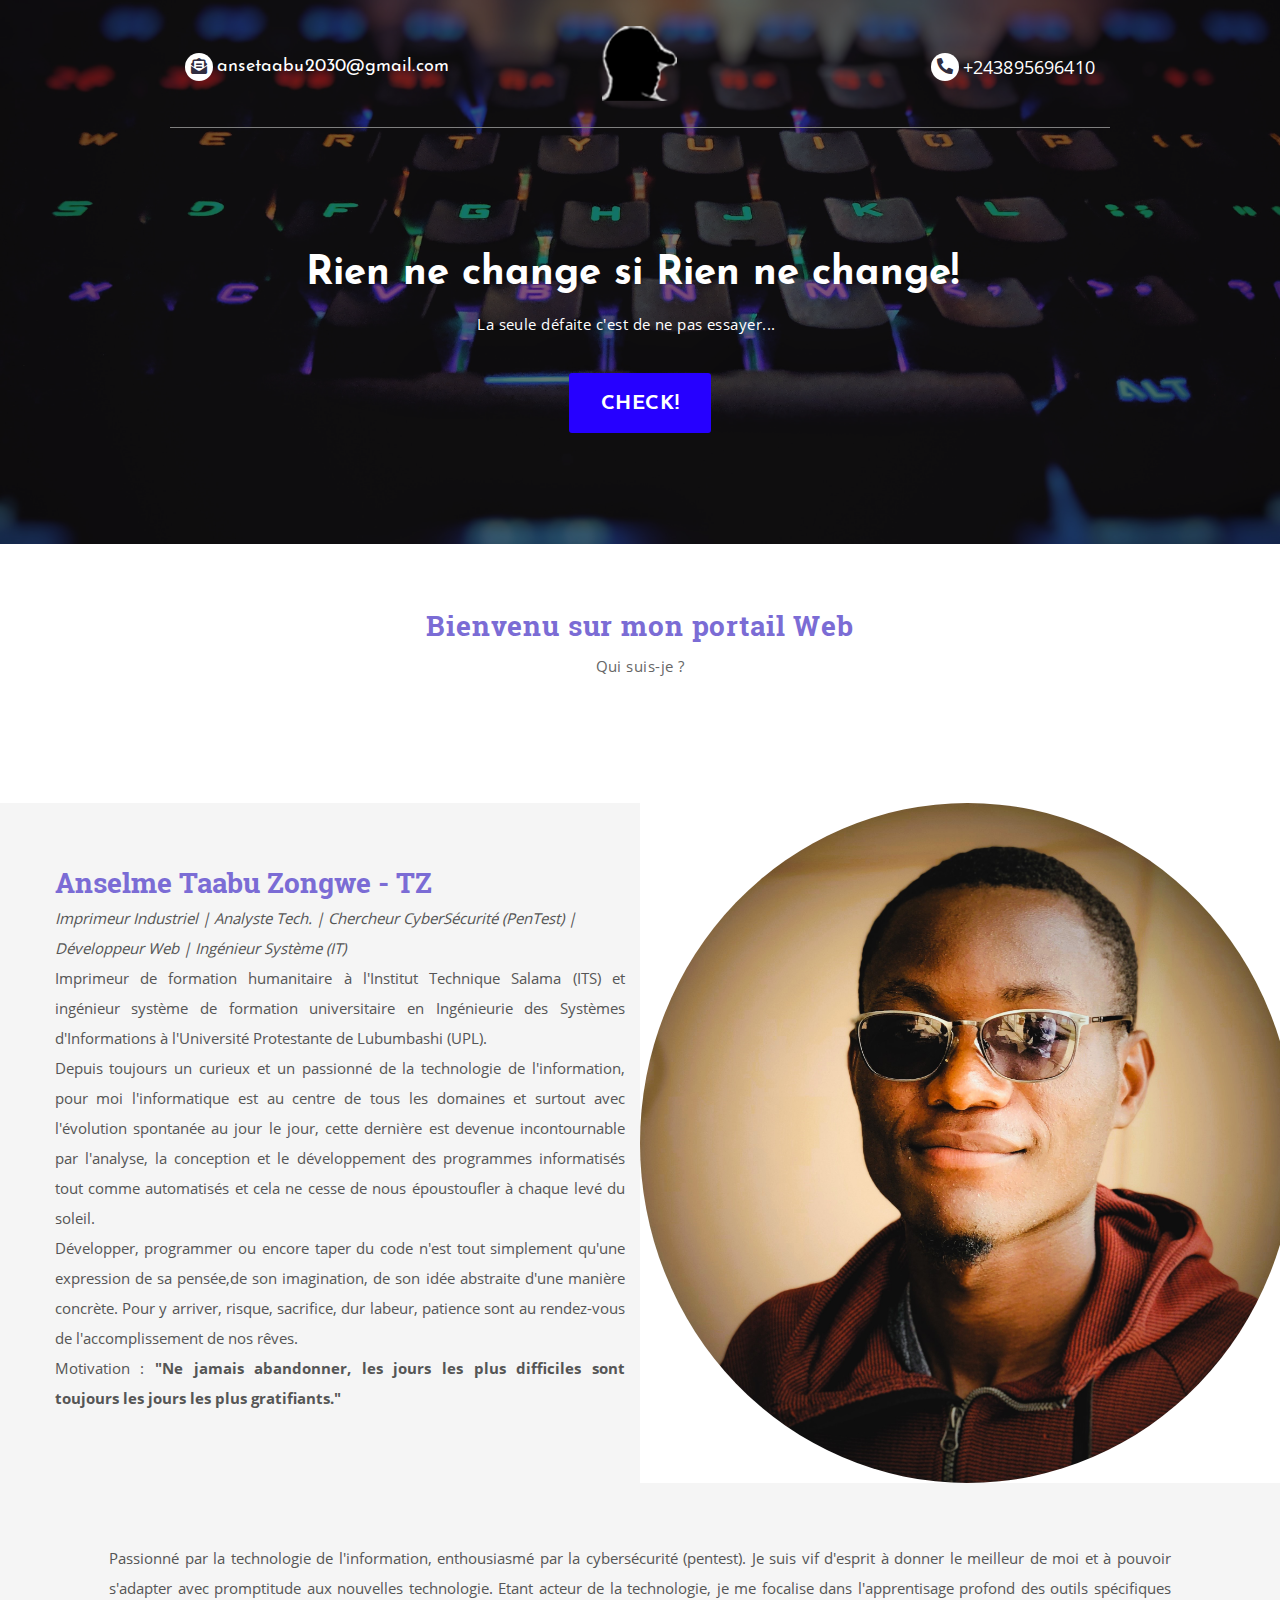
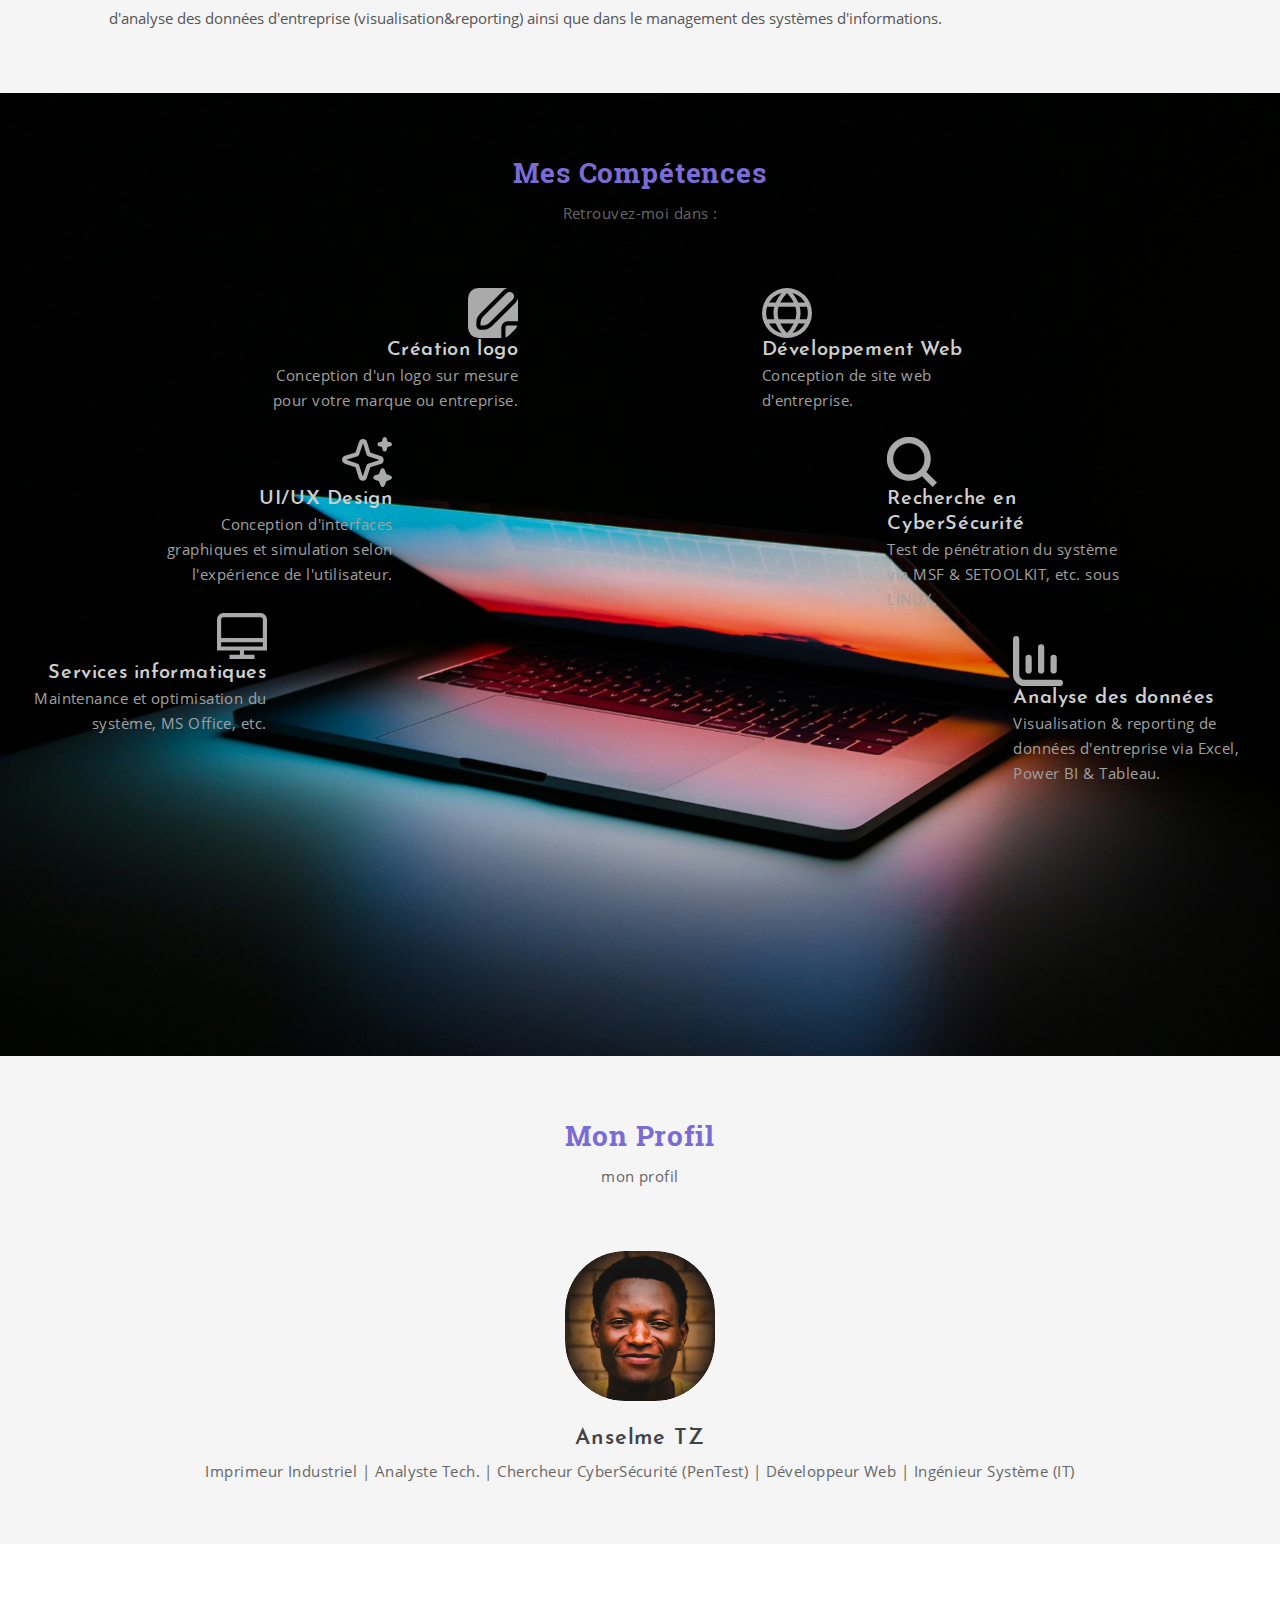
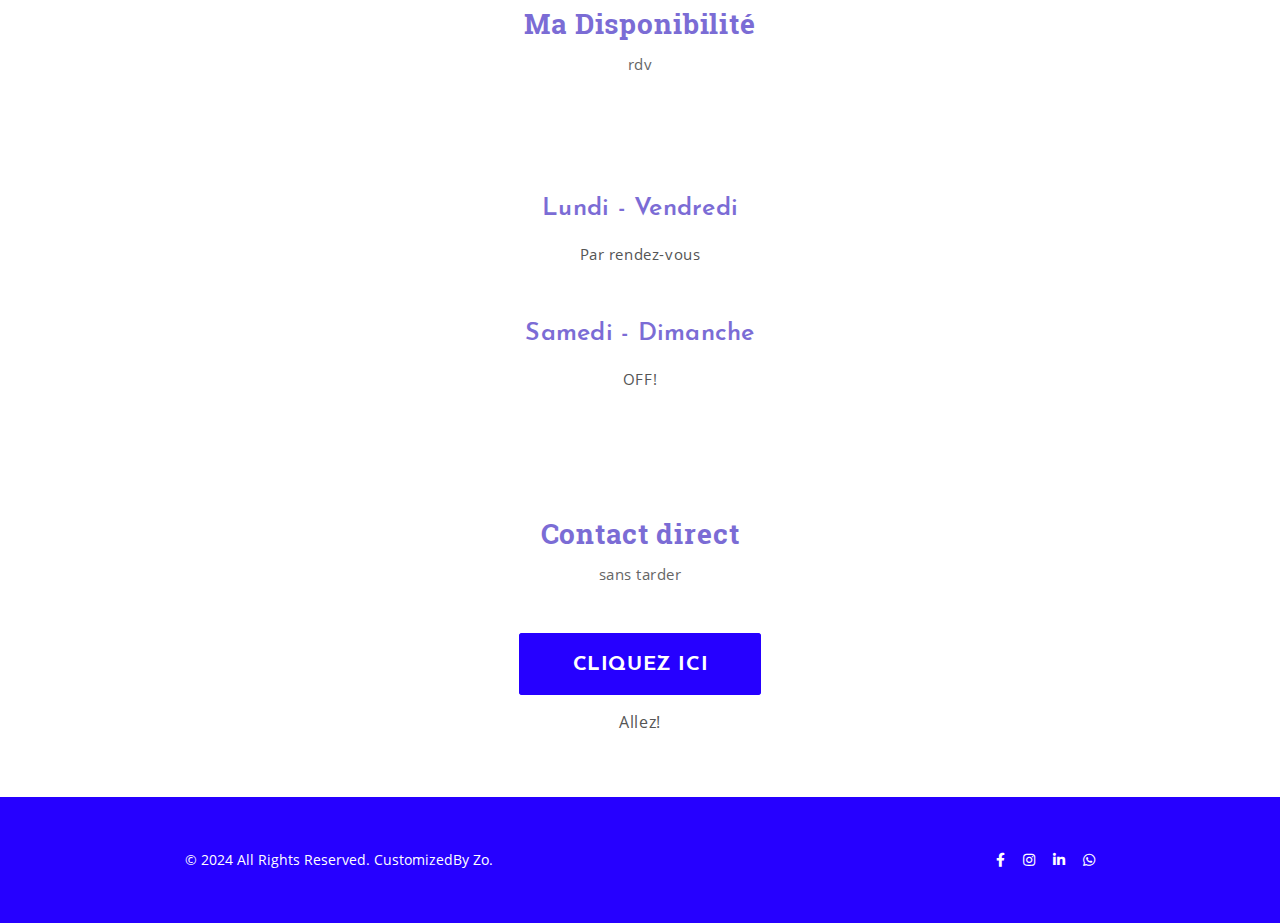
==== commit ded76610: "Update index.html" ====
--- a/index.html
+++ b/index.html
@@ -49,7 +49,7 @@
             <div class="col-12 content-col">
               <h1 class="site-title">Rien ne change si Rien ne change!</h1>
               <p class="site-title-desc">La seule défaite c'est de ne pas essayer...</p>
-              <a class="banner-btn" href="coucou-page.html">CouCou!</a>
+              <a class="banner-btn" href="coucou-page.html">Check!</a>
             </div>
           </div>
         </div>
@@ -101,7 +101,7 @@
         <div class="row sections-detail">
           <div class="col-12">
             <h2 class="section-title">Mes Compétences</h2>
-            <p class="section-title-desc">Retrouvez-moi dans le(la):</p>
+            <p class="section-title-desc">Retrouvez-moi dans :</p>
           </div>
         </div>
         <div class="row advantages-detail">
@@ -294,7 +294,7 @@
             <div class="weekends">
               <h3 class="open-time-title">Samedi - Dimanche</h3>
               <!--p class="open-time-clock">00.00 - 00.00</p-->
-              <p class="open-time-course">OFF</p>
+              <p class="open-time-course">OFF!</p>
             </div>
           </div>
         </div>
